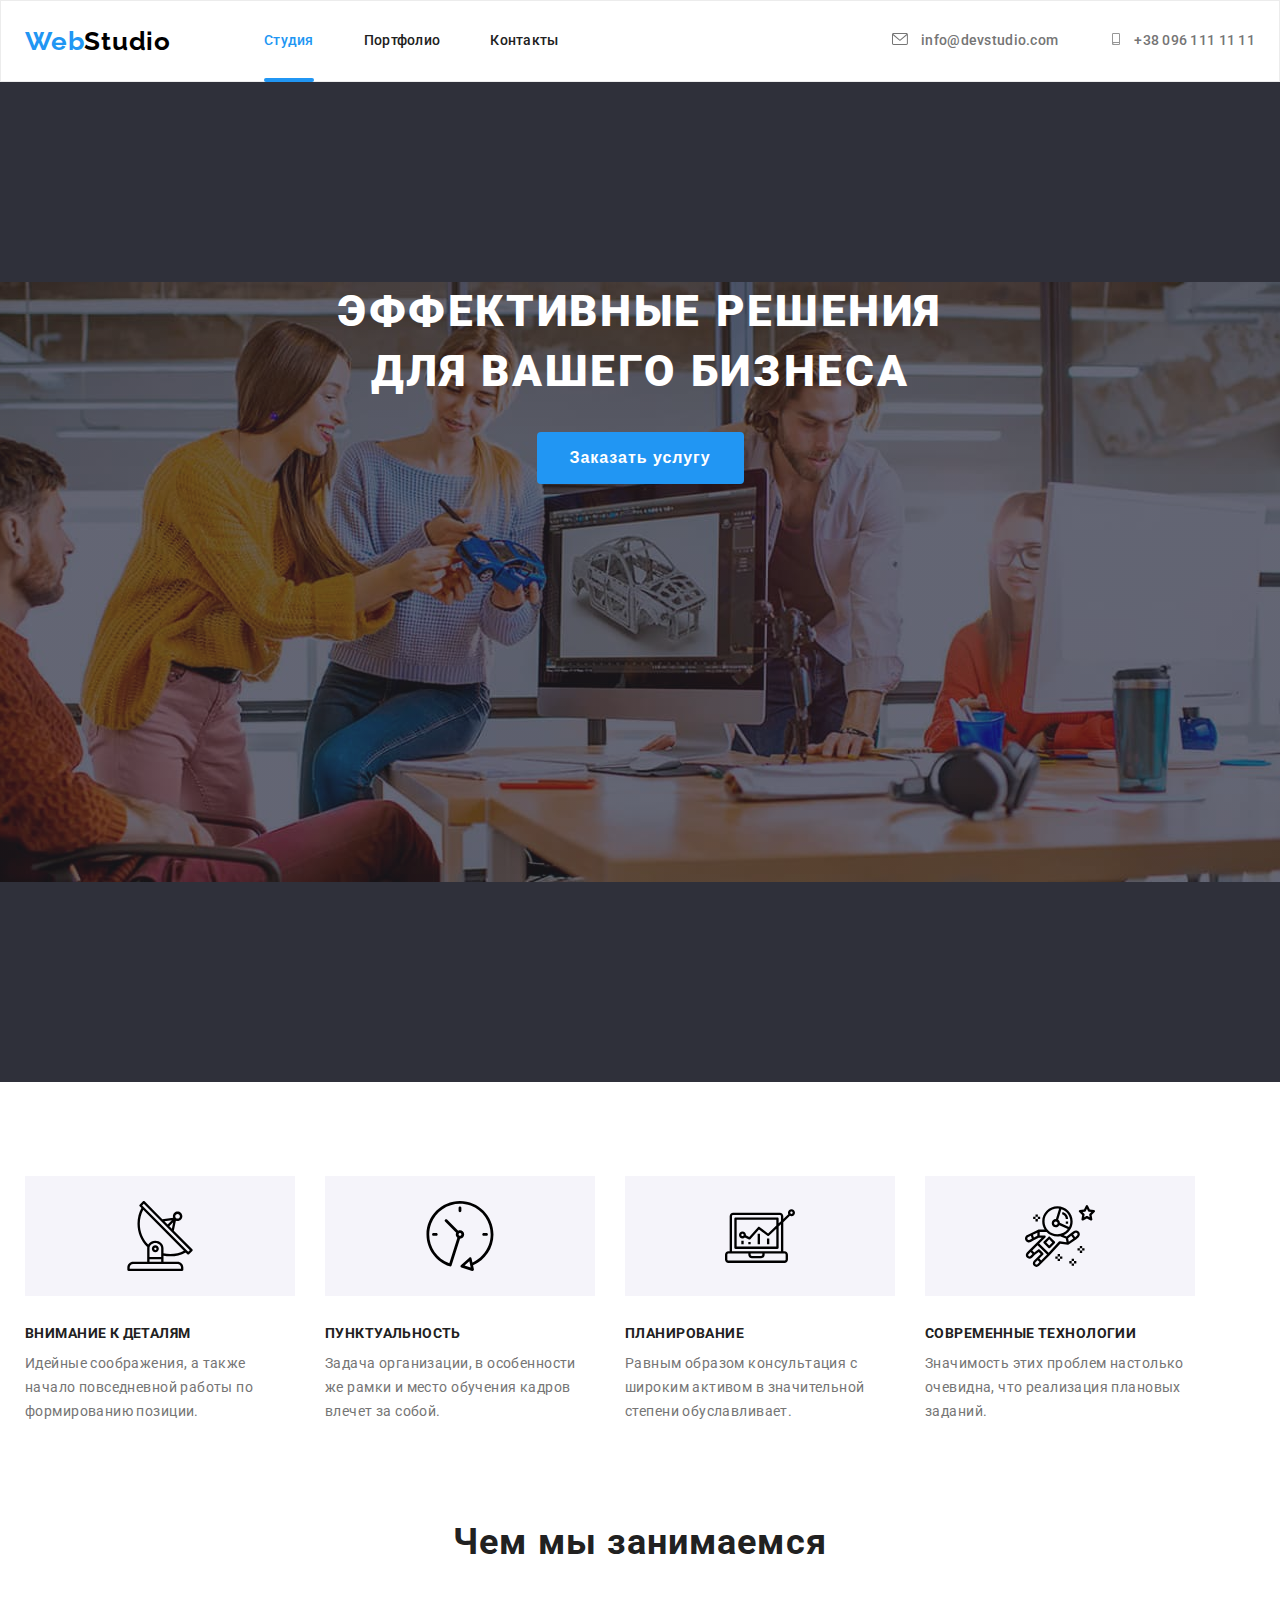
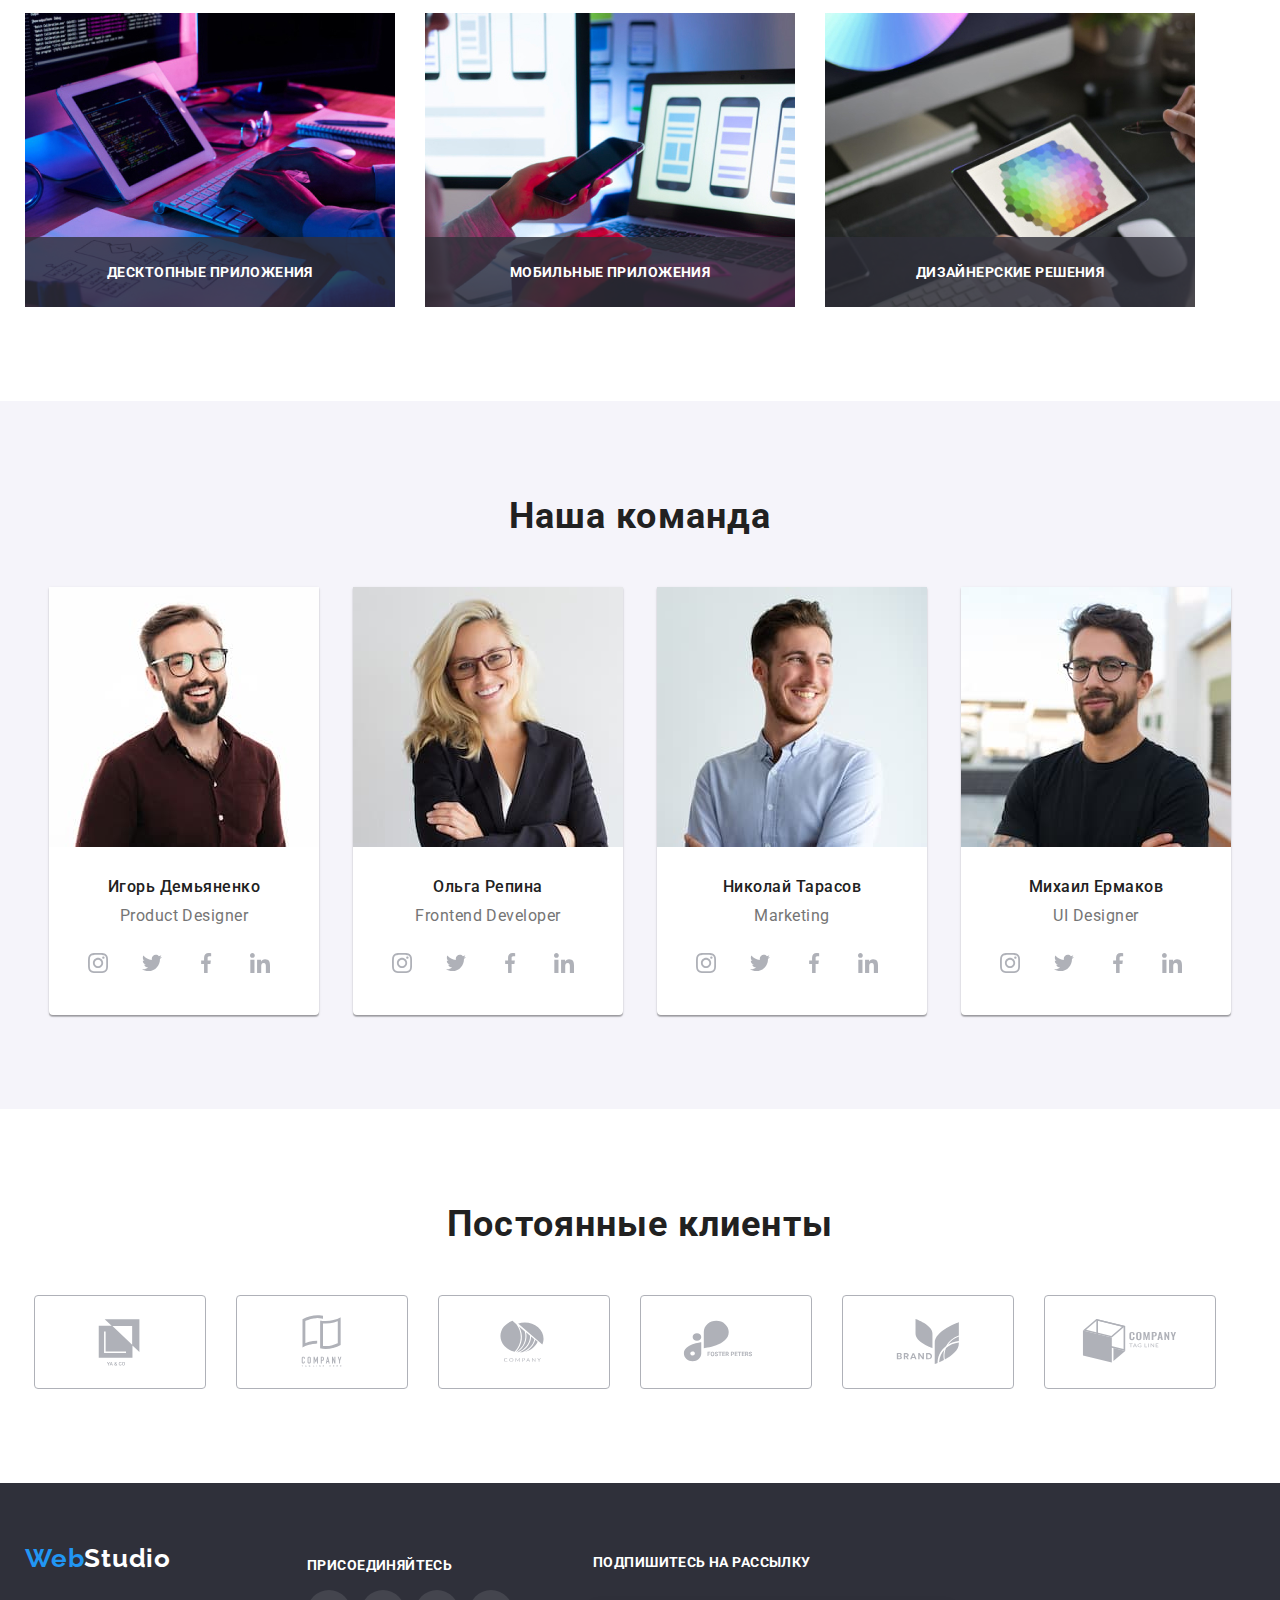
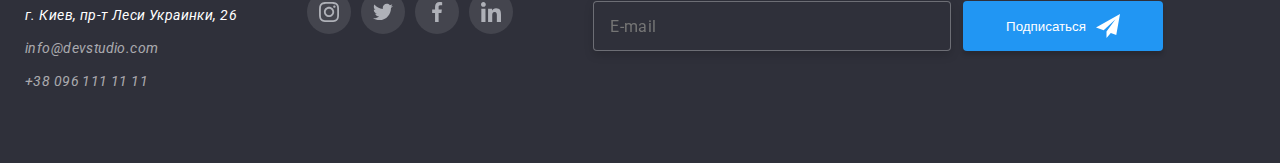
==== index.html @ da1b9c54 "homework7-1" ====
<!DOCTYPE html>
<html lang="ru">
  <head>
    <meta charset="UTF-8" />
    <meta http-equiv="X-UA-Compatible" content="IE=edge" />
    <meta name="viewport" content="width=device-width, initial-scale=1.0" />
    <title>Document</title>
    <link rel="stylesheet" href="./css/styles.css" />
    <link rel="preconnect" href="https://fonts.googleapis.com" />
    <link rel="preconnect" href="https://fonts.gstatic.com" crossorigin />
    <link
      href="https://fonts.googleapis.com/css2?family=Raleway:wght@700&family=Roboto:wght@400;500;700;900&display=swap"
      rel="stylesheet"
    />
    <link
      rel="stylesheet"
      href="https://cdnjs.cloudflare.com/ajax/libs/modern-normalize/1.1.0/modern-normalize.min.css"
      integrity="sha512-wpPYUAdjBVSE4KJnH1VR1HeZfpl1ub8YT/NKx4PuQ5NmX2tKuGu6U/JRp5y+Y8XG2tV+wKQpNHVUX03MfMFn9Q=="
      crossorigin="anonymous"
      referrerpolicy="no-referrer"
    />
    <link rel="stylesheet" href="css/styles.css" />
  </head>
  <body>
    <!--header-->

    <header class="header">
      <div class="container header-nav">
        <nav class="header-nav">
          <a href="./index.html" class="header-logo link"
            ><span class="header-logo-color">Web</span>Studio</a
          >
          <ul class="header-list list">
            <li class="header-item">
              <a class="header-link link active" href="./index.html">Студия</a>
            </li>
            <li class="header-item">
              <a class="header-link link" href="./portfolio.html">Портфолио</a>
            </li>
            <li class="header-item">
              <a class="header-link link" href="">Контакты</a>
            </li>
          </ul>
        </nav>
        <ul class="header-contacts-list list">
          <li class="header-contacts-item">
            <a class="header-contacts link" href="mailto:info@devstudio.com"
              ><svg class="header-icon">
                <use href="./images/symbol-defs.svg#icon-mail"></use>
              </svg>
              info@devstudio.com</a
            >
          </li>
          <li class="header-contacts-item">
            <a class="header-contacts link" href="tel:+380961111111"
              ><svg class="header-icon">
                <use href="./images/symbol-defs.svg#icon-smartphone"></use></svg>+38 096 111 11 11</a
            >
          </li>
        </ul>
      </div>
    </header>

    <!--main-->

    <main>

      <!--hero-->

      <section class="hero">
        <div class="hero-text">
          <h1 class="hero-title">
            Эффективные решения <br />для вашего бизнеса
          </h1>
          <button class="hero-button button-cursor" type="button" data-modal-open>
            Заказать услугу
          </button>
        </div>
      </section>

      <!--dignity-->

      <section class="dignity">
        <div class="container">
          <h2 hidden>описание достоинств</h2>

          <ul class="dignity-list list">
            
            <li class="dignity-item">
              <div class="dignity-icon-box">
                <svg class="dignity-icon">
                  <use href="./images/symbol-defs.svg#icon-antenna"></use>
                </svg>
              </div>
              <h3 class="dignity-title">Внимание к деталям</h3>
              <p class="dignity-text">
                Идейные соображения, а также начало повседневной работы по
                формированию позиции.
              </p>
            </li>

            <li class="dignity-item">
              <div class="dignity-icon-box">
                <svg class="dignity-icon">
                  <use href="./images/symbol-defs.svg#icon-clock"></use>
                </svg>
              </div>
              <h3 class="dignity-title">Пунктуальность</h3>
              <p class="dignity-text">
                Задача организации, в особенности же рамки и место обучения
                кадров влечет за собой.
              </p>
            </li>

            <li class="dignity-item">
              <div class="dignity-icon-box">
                <svg class="dignity-icon">
                  <use href="./images/symbol-defs.svg#icon-diagram"></use>
                </svg>
              </div>
              <h3 class="dignity-title">Планирование</h3>
              <p class="dignity-text">
                Равным образом консультация с широким активом в значительной
                степени обуславливает.
              </p>
            </li>

            <li class="dignity-item">
              <div class="dignity-icon-box">
                <svg class="dignity-icon">
                  <use href="./images/symbol-defs.svg#icon-astronaut"></use>
                </svg>
              </div>
              <h3 class="dignity-title">Современные технологии</h3>
              <p class="dignity-text">
                Значимость этих проблем настолько очевидна, что реализация
                плановых заданий.
              </p>
            </li>
          </ul>
        </div>
      </section>

      <!--work-->

      <section class="work">
        <div class="container">
          <h2 class="work-title">Чем мы занимаемся</h2>
          <ul class="work-list list">
            <li class="work-item">
              <img
                src="images/whatarewedoing1.jpg"
                class="work-img"
                alt="програмирование"
                width="370"
                height="294"
              />
              <h3 class="work-text">Десктопные приложения</h3>
            </li>
            <li class="work-item">
              <img
                src="images/whatarewedoing2.jpg"
                class="work-img"
                alt="создаем дизайн"
                width="370"
                height="294"
              />
              <h3 class="work-text">Мобильные приложения</h3>
            </li>
            <li class="work-item">
              <img
                src="images/whatarewedoing3.jpg"
                class="work-img"
                alt="стрктурируем"
                width="370"
                height="294"
              />
              <h3 class="work-text">Дизайнерские решения</h3>
            </li>
          </ul>
        </div>
      </section>

      <!--team-->

      <section class="team">
        <div class="container">
          <h2 class="team-title-logo">Наша команда</h2>
          <ul class="team-list list">
            <li class="team-item">
              <img
                src="images/ourteam1.jpg"
                class="team-img link"
                alt="Игорь Демьяненко"
                width="270"
                height="260"
              />
              <h3 class="team-title">Игорь Демьяненко</h3>
              <p class="team-text" lang="en">Product Designer</p>
              <ul class="team-icon-list">
                <li class="team-icon-item">
                  <a class="team-icon-link link" href=""
                    ><svg class="team-icon">
                      <use
                        href="./images/symbol-defs.svg#icon-instagram"></use></svg></a>
                </li>
                <li class="team-icon-item">
                  <a class="team-icon-link link" href=""
                    ><svg class="team-icon">
                      <use
                        href="./images/symbol-defs.svg#icon-twitter"
                      ></use></svg ></a>
                </li>
                <li class="team-icon-item">
                  <a class="team-icon-link link" href=""
                    ><svg class="team-icon">
                      <use
                        href="./images/symbol-defs.svg#icon-facebook"
                      ></use></svg ></a>
                </li>
                <li class="team-icon-item">
                  <a class="team-icon-link link" href=""
                    ><svg class="team-icon">
                      <use
                        href="./images/symbol-defs.svg#icon-linkedin"
                      ></use></svg></a>
                </li>
              </ul>
            </li>
            <li class="team-item">
              <img
                src="images/ourteam2.jpg"
                class="team-img link"
                alt="Ольга Репина"
                width="270"
                height="260"
              />
              <h3 class="team-title">Ольга Репина</h3>
              <p class="team-text" lang="en">Frontend Developer</p>
              <ul class="team-icon-list">
                <li class="team-icon-item">
                  <a class="team-icon-link link" href=""
                    ><svg class="team-icon">
                      <use
                        href="./images/symbol-defs.svg#icon-instagram"
                      ></use></svg ></a>
                </li>
                <li class="team-icon-item">
                  <a class="team-icon-link link" href=""
                    ><svg class="team-icon">
                      <use
                        href="./images/symbol-defs.svg#icon-twitter"
                      ></use></svg></a>
                </li>
                <li class="team-icon-item">
                  <a class="team-icon-link link" href=""
                    ><svg class="team-icon">
                      <use
                        href="./images/symbol-defs.svg#icon-facebook"
                      ></use></svg></a>
                </li>
                <li class="team-icon-item">
                  <a class="team-icon-link link" href=""
                    ><svg class="team-icon">
                      <use
                        href="./images/symbol-defs.svg#icon-linkedin"
                      ></use></svg></a>
                </li>
              </ul>
            </li>
            <li class="team-item">
              <img
                src="images/ourteam3.jpg"
                class="team-img link"
                alt="Николай Тарасов"
                width="270"
                height="260"
              />
              <h3 class="team-title">Николай Тарасов</h3>
              <p class="team-text" lang="en">Marketing</p>
              <ul class="team-icon-list">
                <li class="team-icon-item">
                  <a class="team-icon-link link" href=""
                    ><svg class="team-icon">
                      <use
                        href="./images/symbol-defs.svg#icon-instagram"
                      ></use></svg></a>
                </li>
                <li class="team-icon-item">
                  <a class="team-icon-link link" href=""
                    ><svg class="team-icon">
                      <use
                        href="./images/symbol-defs.svg#icon-twitter"
                      ></use></svg></a>
                </li>
                <li class="team-icon-item">
                  <a class="team-icon-link link" href=""
                    ><svg class="team-icon">
                      <use
                        href="./images/symbol-defs.svg#icon-facebook"
                      ></use></svg></a>
                </li>
                <li class="team-icon-item">
                  <a class="team-icon-link link" href=""
                    ><svg class="team-icon">
                      <use
                        href="./images/symbol-defs.svg#icon-linkedin"
                      ></use></svg></a>
                </li>
              </ul>
            </li>
            <li class="team-item">
              <img
                src="images/ourteam4.jpg"
                class="team-img link"
                alt="Михаил Ермаков"
                width="270"
                height="260"
              />
              <h3 class="team-title">Михаил Ермаков</h3>
              <p class="team-text" lang="en">UI Designer</p>
              <ul class="team-icon-list">
                <li class="team-icon-item">
                  <a class="team-icon-link link" href=""
                    ><svg class="team-icon">
                      <use
                        href="./images/symbol-defs.svg#icon-instagram"
                      ></use></svg ></a>
                </li>
                <li class="team-icon-item">
                  <a class="team-icon-link link" href=""
                    ><svg class="team-icon">
                      <use
                        href="./images/symbol-defs.svg#icon-twitter"
                      ></use></svg ></a>
                </li>
                <li class="team-icon-item">
                  <a class="team-icon-link link" href=""
                    ><svg class="team-icon">
                      <use
                        href="./images/symbol-defs.svg#icon-facebook"
                      ></use></svg ></a>
                </li>
                <li class="team-icon-item">
                  <a class="team-icon-link link" href=""
                    ><svg class="team-icon">
                      <use
                        href="./images/symbol-defs.svg#icon-linkedin"
                      ></use></svg ></a>
                </li>
              </ul>
            </li>
          </ul>
        </div>
      </section>

      <section class="clients">
        <div class="container">
          <h3 class="clients-title">Постоянные клиенты</h3>
          <ul class="clients-list list">
            <li class="clients-item">
              <a class="clients-link" href=""
                ><svg class="clients-logo">
                  <use href="./images/symbol-defs.svg#icon-Logo1"></use></svg></a>
            </li>
            <li class="clients-item">
              <a class="clients-link" href=""
                ><svg class="clients-logo">
                  <use href="./images/symbol-defs.svg#icon-Logo2"></use></svg></a>
            </li>
            <li class="clients-item">
              <a class="clients-link" href=""
                ><svg class="clients-logo">
                  <use href="./images/symbol-defs.svg#icon-Logo3"></use></svg></a>
            </li>
            <li class="clients-item">
              <a class="clients-link" href=""
                ><svg class="clients-logo">
                  <use href="./images/symbol-defs.svg#icon-Logo4"></use></svg ></a>
            </li>
            <li class="clients-item">
              <a class="clients-link" href=""
                ><svg class="clients-logo">
                  <use href="./images/symbol-defs.svg#icon-Logo5"></use></svg></a>
            </li>
            <li class="clients-item">
              <a class="clients-link" href=""
                ><svg class="clients-logo">
                  <use href="./images/symbol-defs.svg#icon-Logo6"></use></svg></a>
            </li>
          </ul>
        </div>

      </section>

    </main>

    <!--footer-->

    <footer class="footer">
      <div class="footer-box container">
        <div>
          <a href="./index.html" class="footer-logo link"
            ><span class="footer-logo-color">Web</span>Studio</a
          >
          <address>
            <p class="footer-text">г. Киев, пр-т Леси Украинки, 26</p>
            <ul class="footer-list list">
              <li class="footer-item">
                <a class="footer-link link" href="mailto:info@devstudio.com"
                  >info@devstudio.com</a
                >
              </li>
              <li class="footer-item">
                <a class="footer-link link" href="tel:+380961111111"
                  >+38 096 111 11 11</a
                >
              </li>
            </ul>
          </address>
        </div>
        <div class="footer-icon-box">
          <h3 class="footer-icon-title">Присоединяйтесь</h3>
          <ul class="team-icon-list">
            <li class="team-icon-item">
              <a class="team-icon-link footer-icon-color link" href=""
                ><svg class="team-icon">
                  <use
                    href="./images/symbol-defs.svg#icon-instagram"
                  ></use></svg></a>
            </li>
            <li class="team-icon-item">
              <a class="team-icon-link footer-icon-color link" href=""
                ><svg class="team-icon">
                  <use href="./images/symbol-defs.svg#icon-twitter"></use></svg ></a>
            </li>
            <li class="team-icon-item">
              <a class="team-icon-link footer-icon-color link" href=""
                ><svg class="team-icon">
                  <use href="./images/symbol-defs.svg#icon-facebook"></use></svg></a>
            </li>
            <li class="team-icon-item">
              <a class="team-icon-link footer-icon-color link" href=""
                ><svg class="team-icon">
                  <use href="./images/symbol-defs.svg#icon-linkedin"></use></svg ></a>
            </li>
          </ul>
        </div>
        <section class="footer-box-form">
          <form action="" class="footer-form">
            <h2 class="footer-form-title">Подпишитесь на рассылку</h2>
            <div class="footer-input-box">
              <input type="imail" id="mail" placeholder="E-mail" class="footer-input">
              <button type="submit" class="footer-button-input">Подписаться <span class="follow-icon"></span></button>
            </div>
          </form>
        </section>
      </div>
      
       </footer>

    <div class="backdrop is-hidden" data-modal>
      <div class="modal">
          <button type="button" class="modal-button" data-modal-close><svg class="buttom-close"><use href="./images/symbol-defs.svg#icon-close-black"></use></svg> </button>
        <form action="" class="modal-form">
            <h2 class="modal-title">Оставьте свои данные, мы вам перезвоним</h2>

            <div class="modal-list">
              <label for="name">Имя</label>
              <span class="modal-icon-box">
                <input type="text" name="user-name" id="name" class="modal-input">
                <svg class="madal-icon">
                  <use href="./images/symbol-defs.svg#form-icon-person" width="18" height="18"></use></svg >
                
              </span>
            </div>


            <div class="modal-list">
              <label for="tel">Телефон</label>
              <span class="modal-icon-box">
                <input type="tel" name="tel" id="tel" class="modal-input">
                <svg class="madal-icon">
                  <use href="./images/symbol-defs.svg#form-icon-phone" width="18" height="18"></use></svg >
                
              </span>
            </div>


            <div class="modal-list">
              <label for="mail">Почта</label>
              <span class="modal-icon-box">
                <input type="imail" name="mail" id="e-mail" class="modal-input">
                <svg class="madal-icon">
                  <use href="./images/symbol-defs.svg#form-icon-email" width="18" height="18"></use></svg >
                
              </span>
            </div>

            <div class="modal-list">
            <label for="comment">Комментарий</label>
            <textarea class="textarea" name="comment" id="comment" rows="10" placeholder="Введите текст"></textarea>
          </div>
          <div class="modal-list-policy">
            <label for="policy" class="modal-policy">
              <input type="checkbox" id="policy" class="checkbox-input">
              <span class="check-icon"></span>
              Соглашаюсь с рассылкой и принимаю <a href="" class="modal-link">Условия договора</a>
            </label>
                      
          </div>
          <button type="submit" class="modal-button-submit button-cursor">Отправить</button>
        </form>


      </div>

    </div>
    <script src="./js/modal.js"></script>
  </body>
</html>
---- css/styles.css ----
:root {
    --main-title-color: #212121;
    --main-text-color: #757575;
    --secondary-text-color: #2196F3;
     }

body{
    color: #212121;
    background-color: #fff;
    font-family: 'Roboto', sans-serif;
    margin: 0;
}
ul {
    margin-top: 0;
    margin-bottom: 0;
    padding-left: 0;
    
}
h2 {
    font-weight: 700;
    font-size: 36px;
    line-height: 1.7;
    text-align: center;
}

h1,
h2,
h3,
h4,
h5,
h6,
p {
  margin-top: 0;
  margin-bottom: 0;
}

.list {
    list-style: none;
}

.link {
    text-decoration: none;
}
.container {
    width: 1230px; 
    padding-left: 15px;
    padding-right: 15px;
    margin: 0 auto;
   
  
}
.button-cursor {
    cursor: pointer;
}

/* header */

.header {
    border: 1px solid #ECECEC;
       
}
.header-nav {
    display: flex;
    align-items: center;
}
.header-list {
    display: flex;
    margin-left: 93px;
}

.header-link.active {
    color: var(--secondary-text-color);
}
.header-link.active::after {
    position: absolute;
    content: "";
    display: block;
    width: 100%;
    height: 4px;
    background-color: var(--secondary-text-color);
    border-radius: 4px;
    bottom: calc(0% - 1px);  
    left: 0;
}

.header-logo {
    font-family: 'Raleway', sans-serif;
    font-weight: 700;
    font-size: 26px;
    line-height: 1.19;
    letter-spacing: 0.03em;
    color: #000;
        
}

.header-logo-color {
    color: #2196F3;
}

.header-list > .header-item :not(:last-chield) {
    margin-right: 50px;
    
}

.header-item {
    font-weight: 500;
    font-size: 14px;
    line-height: 1.14;
    letter-spacing: 0.02em;
    position: relative;
}

.header-item + .header-item {
    margin-left: 50px;
}

.header-link {
    display: block;
    padding-top: 32px;
    padding-bottom: 32px;

    font-weight: 500;
    font-size: 14px;
    line-height: 1.14;
    letter-spacing: 0.02em;
    color: var(--main-title-color);

}
.header-link:hover, .header-link:focus {
    color: var(--secondary-text-color);
    transition: color 250ms cubic-bezier(0.4, 0, 0.2, 1);
}


    
.header-contacts-list {
    display: flex;
    margin-left: auto;

    
    font-weight: 500;
    font-size: 14px;
    line-height: 1.14;
    letter-spacing: 0.02em;
  }


.header-contacts.link {
    color: var(--main-text-color);
    display: block;
    padding-top: 32px;
    padding-bottom: 32px;

}
.header-contacts-item + .header-contacts-item {
    margin-left: 50px;

}
.header-icon {
    width: 16px;
    height: 12px;
    margin-right: 10px;
    fill: currentColor;
}

.header-contacts:hover, .header-contacts:focus {
    color: var(--secondary-text-color);
    transition: color 250ms cubic-bezier(0.4, 0, 0.2, 1);
}

/* hero */

.hero {
    background-color: #2F303A;
    padding-top: 200px;  
    padding-bottom: 200px;
    text-align: center; 
    background-image: linear-gradient( 
        to right, rgba(47, 48, 58, 0.4), 
        rgba(47, 48, 58, 0.4)),
        url(../images/header-fon.jpg);
    background-repeat: no-repeat;
    /* background-size: cover;    */
    background-position: center;
    max-width: 1600px;
    height: 600px;
    margin: 0 auto;
}

.hero-title {
    font-weight: 900;
    font-size: 44px;
    line-height: 1.36;
    text-align: center;
    letter-spacing: 0.06em;
    text-transform: uppercase;
    color: #fff;
    
}

.hero-text {
    margin: 0 auto;
    align-items: center;
  
}
.hero-button {
    display: inline-block;
    border-radius: 4px;
    font-weight: 700;
    font-size: 16px;
    line-height: 1.87;
    text-align: center;
    letter-spacing: 0.06em;
    background-color: var(--secondary-text-color);
    color: white;
    margin: 0 auto;
    margin-top: 30px;
    padding: 10px 32px;
    text-decoration: none;
    border: 1px solid transparent;
    }
.hero-button:hover,
.hero-button:focus {
  background-color: #188ce8;
  color: #fff;
}

    /* dignity */

.dignity {
    padding-top: 94px;
    padding-bottom: 47px; 
       
    }  
   .dignity-list > .dignity-item :not(:last-chield) {
       margin-right: 30px;} 
    

.dignity-list {
    display: flex;
    

    }



.dignity-item {
    width: 270px;
    height: 251px;
    margin-right: 30px;
    
    
    }
.dignity-icon-box {
    display: flex;
    width: 270px;
    height: 120px;
    background-color: #F5F4FA;
    margin-bottom: 30px;
    justify-content: center;
    align-items: center;
       
    }

    .dignity-icon {
       width: 70px;
       height: 70px; 
      
       
    }

.dignity-title {
    font-weight: bold;
    font-size: 14px;
    line-height: 1.14;
    letter-spacing: 0.03em;
    text-transform: uppercase;
    color: var(--main-title-color);
    margin-bottom: 10px;
    
}
.dignity-text {
    font-size: 14px;
    line-height: 1.71;
    letter-spacing: 0.03em;
    color: var(--main-text-color);
    display: flex;
}

/* work */
.work {
    align-content: center;
    text-align: center;
    padding-top: 47px;
    padding-bottom: 94px;
}

.work-item {
    position: relative;
}
.work-title {
    font-weight: 700;
    font-size: 36px;
    line-height: 1.17;
    letter-spacing: 0.03em;
    color: var(--main-title-color);
    margin-bottom: 50px;
     
}

    .work-list {
      display: flex;
             
    }


    .work-item + .work-item  {
        margin-left: 30px;

    }
    .work-text {
        position: absolute;
        display: flex;
        justify-content: center;
        align-items: center;
        bottom: 0;
        width: 100%;
        height: 70px;
        color: #fff;
        background: rgba(47, 48, 58, 0.8);
        font-weight: bold;
        font-size: 14px;
        line-height: 16px;
        text-align: center;
        letter-spacing: 0.03em;
        text-transform: uppercase;

    }

        
    
                    /* team */

   .team {
    background-color: #F5F4FA;
    text-align: center;
    align-items: center;
    padding-bottom: 94px;
    padding-top: 94px;
   }


  .team-item {
      display: inline-block;
      padding-bottom: 30px;
      flex-basis: calc((100% - 90px) / 4);
      max-height: 428px;
      margin-right: 30px;
      background-color: #fff;
      border-radius: 0px 0px 4px 4px;
      box-shadow: 0px 1px 3px rgba(0, 0, 0, 0.12), 0px 1px 1px rgba(0, 0, 0, 0.14), 0px 2px 1px rgba(0, 0, 0, 0.2);


  } 
.team-item:nth-child(4n)  {
      margin-right: 0;

  }


.team-title-logo {
    font-weight: bold;
    font-size: 36px;
    line-height: 1.17;
    text-align: center;
    letter-spacing: 0.03em;
    color: var(--main-title-color);
    text-align: center;
    margin-bottom: 50px;
}

.team-title {
    font-weight: 500;
    font-size: 16px;
    line-height: 1.19;
    letter-spacing: 0.03em;
    margin-bottom: 10px;
    
}


.team-icon-link {

    display: flex;
    width: 44px;
    height: 44px;
    border-radius: 50%;
   margin-right: 10px;
   align-items: center;
   justify-content: center;
   color: #AFB1B8;
   background-color: #fff;
   transition: color 250ms cubic-bezier(0.4, 0, 0.2, 1), background-color 250ms cubic-bezier(0.4, 0, 0.2, 1);
}

.team-icon {
    width: 20px;
    height: 20px;
    fill: currentColor;
    
    
 
}








.team-icon-link:hover,
.team-icon-link:focus {
  color: #fff;
  background-color: var(--secondary-text-color);
  
  

}
.team-icon-item {
    width: 44px;
    height: 44px;
    border-radius: 50%;
    margin-right: 10px;
  
} 


.team-icon-list {
   display: flex;
   align-items: center;
   justify-content: center;
   list-style: none;
    text-decoration: none;
    padding-top: 16px;
  
}

    .team-img {
        margin-bottom: 30px;

}

.team-text {
font-size: 16px;
line-height: 1.19;
letter-spacing: 0.03em;
color: var(--main-text-color);
}

/* clients */

.clients {
    text-align: center;
    align-items: center;
    padding-bottom: 94px;
    padding-top: 94px;
   
}

.clients-title {
font-weight: 700;
font-size: 36px;
line-height: 42px;
text-align: center;
letter-spacing: 0.03em;
margin-bottom: 50px;
}

.clients-list {
    display: flex;
    align-items: center;
    justify-content: center;
}

.clients-item {
   margin-right: 30px;
   
}

.clients-link:focus, .clients-link:hover {
    color: var(--secondary-text-color);
    border-color: var(--secondary-text-color);
}

.clients-link {
    width: 170px;
    height: 92px;
    border: 1px solid #AFB1B8;
    display: flex;
    align-items: center;
   justify-content: center;
   border-radius: 4px;
   color: #AFB1B8;
   transition: color 250ms cubic-bezier(0.4, 0, 0.2, 1), border-color 250ms cubic-bezier(0.4, 0, 0.2, 1);
}



.clients-logo {
    width: 106px;
    height: 60px;
    fill: currentColor;
}




/* footer */

.footer {
    position: relative;
    background-color: #2F303A;
    padding-top: 60px;
    padding-bottom: 60px;
   
        
}

.footer-box {
  display: flex;

}

.footer-logo {
    font-family: 'Raleway', sans-serif;
    font-weight: bold;
    font-size: 26px;
    line-height: 1.19;
    letter-spacing: 0.03em;
    color: #fff;
    display: flex;
    margin-bottom: 30px;
    
}

.footer-text {
    font-weight: normal;
    font-size: 14px;
    line-height: 1.71;
    letter-spacing: 0.03em;
    color: white;
    margin-bottom: 9px;
}




.footer-item {
margin-bottom: 9px;

}


.footer-icon-color {
    background: rgba(255, 255, 255, 0.1);
}

.footer-icon-color:hover,
.footer-icon-color:focus {
    background-color: var(--secondary-text-color);
}

.footer-icon-box {
    display: inline-block;
    padding-top: 12px;
    margin-left: 70px;
   

}

.footer-icon-title {
 display: inline-block;
color: #fff;
font-weight: bold;
font-size: 14px;
line-height: 16px;
letter-spacing: 0.03em;
text-transform: uppercase;
}

.footer-logo-color {
    color: var(--secondary-text-color);
}
.footer-link {
    font-size: 14px;
    line-height: 1.71;
    letter-spacing: 0.03em;
    color: rgba(255, 255, 255, 0.6);
}
.footer-link:hover, .footer-link:focus {
    color: var(--secondary-text-color);
}
.footer-form-title {
font-weight: 700;
font-size: 14px;
line-height: 1.14;
letter-spacing: 0.03em;
text-transform: uppercase;
color: #fff;
padding-bottom: 20px;
text-align: left;
}


.footer-input-box {
 display: flex;
margin-bottom: 10px;
margin-top: 10px;
text-align: start;
}

.footer-box-form {
    margin-left: 70px;
    padding-top: 12px;
}

.footer-input-box input {
  padding-left: 16px;
  padding-bottom: 15px;
  padding-top: 15px;
  width: 358px;
  height: 50px;
  text-align: start;
  font-family: Roboto;
  font-style: normal;
  font-weight: normal;
  font-size: 16px;
  line-height: 1.25;
  letter-spacing: 0.03em;
  color: rgba(255, 255, 255, 0.6);
  background-color: #2F303A;
  border: 1px solid rgba(255, 255, 255, 0.3);
  box-sizing: border-box;
  filter: drop-shadow(0px 4px 4px rgba(0, 0, 0, 0.15));
  border-radius: 4px;
  outline: none;
}



.footer-button-input {
    width: 200px;
    height: 50px;
    margin-left: 12px;
    display: flex;
    justify-content: center;
    align-items: center;
    background: #2196f3;
    box-shadow: 0px 4px 4px rgb(0 0 0 / 15%);
    border-radius: 4px;
    outline: none;
    border: none;
    color: #fff;

}
.follow-icon {
    background-image: url(../images/svg/icon-send.svg);
    width: 24px;
    height: 24px;
    margin-left: 10px;
    background-size: contain;
    background-position: center;
    background-origin: border-box;
    background-repeat: no-repeat;
}




                                /* Portfolio */

/* navigation */

.navigation {
    align-content: center;
    padding-bottom: 94px;
    padding-top: 94px;
            
}

.navigation-list {
    background-color: #fff;
    display: flex;
    justify-content: center;
    margin-bottom: 50px;
      
    
}

    
.navigation-item {
   
}

.navigation-list .navigation-item + .navigation-item {
    margin-left: 8px;
   
}


.navigation-button {
    display: inline-block;
    color: var(--main-title-color);
    font-weight: 500;
    font-size: 16px;
    line-height: 1.62;
    text-align: center;
    letter-spacing: 0.03em;
    background-color: #F5F4FA;
    border: 1px solid transparent;
    border-radius: 4px;
    margin: 0 auto;
    padding: 6px 22px;
    text-decoration: none;
    border: 1px solid transparent; 
    transition: box-shadow 250ms cubic-bezier(0.4, 0, 0.2, 1), color 250ms cubic-bezier(0.4, 0, 0.2, 1), background-color 250ms cubic-bezier(0.4, 0, 0.2, 1);
}


.navigation-button:hover, .navigation-button:focus {
    color: #fff;
    background-color: var(--secondary-text-color);
    box-shadow: 0px 3px 1px rgba(0, 0, 0, 0.1), 0px 1px 2px rgba(0, 0, 0, 0.08), 0px 2px 2px rgba(0, 0, 0, 0.12);
}

/* working */

img {
    display: block;
    min-width: 100%;
    height: auto;
}

.working {
    padding-bottom: 94px;
    padding-top: 34px;
}

.working-list .working-item :not(:last-chield) {
    margin-right: 30px;
       
}

.working-list {
   display: flex;
  flex-wrap: wrap;
  padding: 0;
  margin: 0;
  }


.working-item {
    
    
    max-height:  404px;
    margin-right: 30px;
    margin-bottom: 30px;
    background-color: #fff;
    padding-bottom: 20px;
    outline: 1px solid #eee;
    transition: box-shadow 250ms cubic-bezier(0.4, 0, 0.2, 1)
 }

 .working-img-box {
    position: relative;
    overflow: hidden;
 }

 .working-img-box::before {
     
     display: inline-block;
     position: absolute;
     background: rgba(33, 150, 243, 0.9);
     width: 100%;
     height: 100%;
     content: "";
     transform: translateY(100%);
     transition: transform 250ms cubic-bezier(0.4, 0, 0.2, 1);
    


         
 }

 .working-text-hover {
    width:100%;
    height:100%;
    display: inline-block;
    position: absolute;
    content: "";
    justify-content: center;
    top: 0;
    padding: 24px;
    font-size: 18px;
    line-height: 1.56;
    letter-spacing: 0.03em;
    color: #fff;
    display: flex;
    align-items: center;
    transform: translateY(100%);
    transition: transform 250ms cubic-bezier(0.4, 0, 0.2, 1);
    

   
 }



  .working-item:hover .working-img-box::before, .working-item:hover .working-text-hover {

    transform: translateY(0);
    

   
 }
 
 
 
 

 

 .working-item:hover,
 .working-item:focus {
    box-shadow: 0px 1px 1px rgba(0, 0, 0, 0.12), 0px 4px 4px rgba(0, 0, 0, 0.06), 1px 4px 6px rgba(0, 0, 0, 0.16);
    cursor: pointer;
 }


.working-title {
    margin-bottom: 4px;
    margin-left: 20px;
    margin-right: 20px;
    margin-top: 20px;
}

.working-text {
    color: var(--main-text-color);
    margin-left: 20px;
    margin-right: 20px;
    margin-top: 20px;
    
}


.backdrop {
position: fixed;
top: 0;
left: 0;
height: 100%;
width: 100%;
background-color: rgba(0, 0, 0, 0.2);
top: 0;
opacity: 1;




}

.backdrop.is-hidden .modal {
    transform: translate(-50%, -50%) scale(0.9);

}




.modal {
    position: absolute;
    width: 528px;
    min-height: 581px;
    background-color: #fff;
    background-repeat: 4px;
    left: 50%;
    top: 50%;
    transform: translate(-50%, -50%)  scale(1);
    
    transition: transform 250ms cubic-bezier(0.4, 0, 0.2, 1);
    
    
    

       
}

.modal-title {
    font-weight: bold;
    font-size: 20px;
    line-height: 1.15;
    text-align: center;
    letter-spacing: 0.03em;
    color: #212121;
    margin-bottom: 12px;
}

.modal-form {
    padding: 40px;
    width: 100%;
}

textarea {
    padding: 12px 16px;
  height: 120px;
  resize: none;
  box-sizing: border-box;
  border-radius: 4px;
  border: 1px solid rgba(33, 33, 33, 0.2);
  transition: border 250ms cubic-bezier(0.4, 0, 0.2, 1);

}

.modal-list textarea::placeholder {
font-size: 12px;
  line-height: 1.16;
  letter-spacing: 0.01em;
  color: rgba(117, 117, 117, 0.5);
             
}

.modal-input:focus,
.modal-input:hover,
.modal-input:active,
.textarea:focus,
.textarea:hover,
.textarea:active {
    border-color: var(--secondary-text-color);
    outline: none;

}

.modal-input:focus + .madal-icon,
.modal-input:hover + .madal-icon,
.modal-input:active + .madal-icon {
    fill: var(--secondary-text-color);

}


.modal-list {
display: flex;
flex-direction: column;
margin-bottom: 10px;
margin-top: 10px;
text-align: start;

}

.checkbox-input:checked + .check-icon {
 background-color: var(--secondary-text-color);
  border: none;
  background-image: url("../images/svg/Vector.svg");
  background-size: contain;
  background-position: center;
  background-origin: border-box;
  background-repeat: no-repeat;
  background-size: 11.2px 8.2px;
  filter: drop-shadow(0px 4px 4px rgba(0, 0, 0, 0.25));
  transition: fill 250ms cubic-bezier(0.4, 0, 0.2, 1),
  background-color 250ms cubic-bezier(0.4, 0, 0.2, 1);
}

.modal-icon-box {
    position: relative;
    
    width: 100%;
    
}

.madal-icon {
    position: absolute;
    display: inline-block;
    top: 50%;
    left: 12px;
    transform: translateY(-50%);
    width: 18px ;
    height: 18px;
    transition: fill 250ms cubic-bezier(0.4, 0, 0.2, 1);
    
}

.modal-list-policy {
    display: flex;
    padding-top: 20px;
    justify-content: center;
    align-items: center;
    
}

.modal-policy {
    display: flex;
    font-size: 14px;
    line-height: 1.71;
    letter-spacing: 0.03em;
    color: #757575;
    margin-left: 7px;
    justify-content: center;
    align-items: center;
}

.checkbox-input {
  position: absolute;
  width: 1px;
  height: 1px;
  margin: -1px;
  border: 0;
  padding: 0;
  clip: rect(0 0 0 0);
  overflow: hidden;
}

.check-icon {
    display: inline-block;
    width: 16px;
    height: 15px;
    border: 2px solid #212121;
    border-radius: 2px;
    margin-right: 7px;
    
}

.modal-link {
    color: var(--secondary-text-color);
    margin-left: 5px;
}

.modal-input {
    width: 100%;
    height: 100%;
    padding-left: 42px;
    cursor: pointer;
    border: 1px solid rgba(33, 33, 33, 0.2);
    border-radius: 4px;
    transition: border 250ms cubic-bezier(0.4, 0, 0.2, 1);
}

.modal-list label {
    margin-bottom: 4px;
    font-size: 12px;
    line-height: 1.16;
    letter-spacing: 0.01em;
    color: #757575;
}

.modal-button-submit {
    display: block;
    border-radius: 4px;
    font-weight: 700;
    font-size: 16px;
    line-height: 1.87;
    text-align: center;
    letter-spacing: 0.06em;
    background-color: var(--secondary-text-color);
    color: white;
    margin: 0 auto;
    margin-top: 30px;
    padding: 10px 55px;
    text-decoration: none;
    border: 1px solid transparent;
    

}

.modal-list input {
    padding-top: 11px;
    padding-bottom: 11px;
    width: 100%;
    border: 1px solid rgba(33, 33, 33, 0.2);
    box-sizing: border-box;
    border-radius: 4px;
}



.buttom-close {
    width: 18px; 
    height: 18px;    
     
    
}

.modal-button {
    position: absolute;
    top: 8px;
    right: 8px;
    display: flex;
    justify-content: center;
    align-items: center;
    border-radius: 50%;
    width: 30px;
    height: 30px;
    border: 1px solid rgba(0, 0, 0, 0.1);
    background-color: #fff;
    
}

.backdrop.is-hidden {
    opacity: 0;
    visibility: hidden;
    pointer-events: none;
}
---- css/styles.css ----
:root {
    --main-title-color: #212121;
    --main-text-color: #757575;
    --secondary-text-color: #2196F3;
     }

body{
    color: #212121;
    background-color: #fff;
    font-family: 'Roboto', sans-serif;
    margin: 0;
}
ul {
    margin-top: 0;
    margin-bottom: 0;
    padding-left: 0;
    
}
h2 {
    font-weight: 700;
    font-size: 36px;
    line-height: 1.7;
    text-align: center;
}

h1,
h2,
h3,
h4,
h5,
h6,
p {
  margin-top: 0;
  margin-bottom: 0;
}

.list {
    list-style: none;
}

.link {
    text-decoration: none;
}
.container {
    width: 1230px; 
    padding-left: 15px;
    padding-right: 15px;
    margin: 0 auto;
   
  
}
.button-cursor {
    cursor: pointer;
}

/* header */

.header {
    border: 1px solid #ECECEC;
       
}
.header-nav {
    display: flex;
    align-items: center;
}
.header-list {
    display: flex;
    margin-left: 93px;
}

.header-link.active {
    color: var(--secondary-text-color);
}
.header-link.active::after {
    position: absolute;
    content: "";
    display: block;
    width: 100%;
    height: 4px;
    background-color: var(--secondary-text-color);
    border-radius: 4px;
    bottom: calc(0% - 1px);  
    left: 0;
}

.header-logo {
    font-family: 'Raleway', sans-serif;
    font-weight: 700;
    font-size: 26px;
    line-height: 1.19;
    letter-spacing: 0.03em;
    color: #000;
        
}

.header-logo-color {
    color: #2196F3;
}

.header-list > .header-item :not(:last-chield) {
    margin-right: 50px;
    
}

.header-item {
    font-weight: 500;
    font-size: 14px;
    line-height: 1.14;
    letter-spacing: 0.02em;
    position: relative;
}

.header-item + .header-item {
    margin-left: 50px;
}

.header-link {
    display: block;
    padding-top: 32px;
    padding-bottom: 32px;

    font-weight: 500;
    font-size: 14px;
    line-height: 1.14;
    letter-spacing: 0.02em;
    color: var(--main-title-color);

}
.header-link:hover, .header-link:focus {
    color: var(--secondary-text-color);
    transition: color 250ms cubic-bezier(0.4, 0, 0.2, 1);
}


    
.header-contacts-list {
    display: flex;
    margin-left: auto;

    
    font-weight: 500;
    font-size: 14px;
    line-height: 1.14;
    letter-spacing: 0.02em;
  }


.header-contacts.link {
    color: var(--main-text-color);
    display: block;
    padding-top: 32px;
    padding-bottom: 32px;

}
.header-contacts-item + .header-contacts-item {
    margin-left: 50px;

}
.header-icon {
    width: 16px;
    height: 12px;
    margin-right: 10px;
    fill: currentColor;
}

.header-contacts:hover, .header-contacts:focus {
    color: var(--secondary-text-color);
    transition: color 250ms cubic-bezier(0.4, 0, 0.2, 1);
}

/* hero */

.hero {
    background-color: #2F303A;
    padding-top: 200px;  
    padding-bottom: 200px;
    text-align: center; 
    background-image: linear-gradient( 
        to right, rgba(47, 48, 58, 0.4), 
        rgba(47, 48, 58, 0.4)),
        url(../images/header-fon.jpg);
    background-repeat: no-repeat;
    /* background-size: cover;    */
    background-position: center;
    max-width: 1600px;
    height: 600px;
    margin: 0 auto;
}

.hero-title {
    font-weight: 900;
    font-size: 44px;
    line-height: 1.36;
    text-align: center;
    letter-spacing: 0.06em;
    text-transform: uppercase;
    color: #fff;
    
}

.hero-text {
    margin: 0 auto;
    align-items: center;
  
}
.hero-button {
    display: inline-block;
    border-radius: 4px;
    font-weight: 700;
    font-size: 16px;
    line-height: 1.87;
    text-align: center;
    letter-spacing: 0.06em;
    background-color: var(--secondary-text-color);
    color: white;
    margin: 0 auto;
    margin-top: 30px;
    padding: 10px 32px;
    text-decoration: none;
    border: 1px solid transparent;
    }
.hero-button:hover,
.hero-button:focus {
  background-color: #188ce8;
  color: #fff;
}

    /* dignity */

.dignity {
    padding-top: 94px;
    padding-bottom: 47px; 
       
    }  
   .dignity-list > .dignity-item :not(:last-chield) {
       margin-right: 30px;} 
    

.dignity-list {
    display: flex;
    

    }



.dignity-item {
    width: 270px;
    height: 251px;
    margin-right: 30px;
    
    
    }
.dignity-icon-box {
    display: flex;
    width: 270px;
    height: 120px;
    background-color: #F5F4FA;
    margin-bottom: 30px;
    justify-content: center;
    align-items: center;
       
    }

    .dignity-icon {
       width: 70px;
       height: 70px; 
      
       
    }

.dignity-title {
    font-weight: bold;
    font-size: 14px;
    line-height: 1.14;
    letter-spacing: 0.03em;
    text-transform: uppercase;
    color: var(--main-title-color);
    margin-bottom: 10px;
    
}
.dignity-text {
    font-size: 14px;
    line-height: 1.71;
    letter-spacing: 0.03em;
    color: var(--main-text-color);
    display: flex;
}

/* work */
.work {
    align-content: center;
    text-align: center;
    padding-top: 47px;
    padding-bottom: 94px;
}

.work-item {
    position: relative;
}
.work-title {
    font-weight: 700;
    font-size: 36px;
    line-height: 1.17;
    letter-spacing: 0.03em;
    color: var(--main-title-color);
    margin-bottom: 50px;
     
}

    .work-list {
      display: flex;
             
    }


    .work-item + .work-item  {
        margin-left: 30px;

    }
    .work-text {
        position: absolute;
        display: flex;
        justify-content: center;
        align-items: center;
        bottom: 0;
        width: 100%;
        height: 70px;
        color: #fff;
        background: rgba(47, 48, 58, 0.8);
        font-weight: bold;
        font-size: 14px;
        line-height: 16px;
        text-align: center;
        letter-spacing: 0.03em;
        text-transform: uppercase;

    }

        
    
                    /* team */

   .team {
    background-color: #F5F4FA;
    text-align: center;
    align-items: center;
    padding-bottom: 94px;
    padding-top: 94px;
   }


  .team-item {
      display: inline-block;
      padding-bottom: 30px;
      flex-basis: calc((100% - 90px) / 4);
      max-height: 428px;
      margin-right: 30px;
      background-color: #fff;
      border-radius: 0px 0px 4px 4px;
      box-shadow: 0px 1px 3px rgba(0, 0, 0, 0.12), 0px 1px 1px rgba(0, 0, 0, 0.14), 0px 2px 1px rgba(0, 0, 0, 0.2);


  } 
.team-item:nth-child(4n)  {
      margin-right: 0;

  }


.team-title-logo {
    font-weight: bold;
    font-size: 36px;
    line-height: 1.17;
    text-align: center;
    letter-spacing: 0.03em;
    color: var(--main-title-color);
    text-align: center;
    margin-bottom: 50px;
}

.team-title {
    font-weight: 500;
    font-size: 16px;
    line-height: 1.19;
    letter-spacing: 0.03em;
    margin-bottom: 10px;
    
}


.team-icon-link {

    display: flex;
    width: 44px;
    height: 44px;
    border-radius: 50%;
   margin-right: 10px;
   align-items: center;
   justify-content: center;
   color: #AFB1B8;
   background-color: #fff;
   transition: color 250ms cubic-bezier(0.4, 0, 0.2, 1), background-color 250ms cubic-bezier(0.4, 0, 0.2, 1);
}

.team-icon {
    width: 20px;
    height: 20px;
    fill: currentColor;
    
    
 
}








.team-icon-link:hover,
.team-icon-link:focus {
  color: #fff;
  background-color: var(--secondary-text-color);
  
  

}
.team-icon-item {
    width: 44px;
    height: 44px;
    border-radius: 50%;
    margin-right: 10px;
  
} 


.team-icon-list {
   display: flex;
   align-items: center;
   justify-content: center;
   list-style: none;
    text-decoration: none;
    padding-top: 16px;
  
}

    .team-img {
        margin-bottom: 30px;

}

.team-text {
font-size: 16px;
line-height: 1.19;
letter-spacing: 0.03em;
color: var(--main-text-color);
}

/* clients */

.clients {
    text-align: center;
    align-items: center;
    padding-bottom: 94px;
    padding-top: 94px;
   
}

.clients-title {
font-weight: 700;
font-size: 36px;
line-height: 42px;
text-align: center;
letter-spacing: 0.03em;
margin-bottom: 50px;
}

.clients-list {
    display: flex;
    align-items: center;
    justify-content: center;
}

.clients-item {
   margin-right: 30px;
   
}

.clients-link:focus, .clients-link:hover {
    color: var(--secondary-text-color);
    border-color: var(--secondary-text-color);
}

.clients-link {
    width: 170px;
    height: 92px;
    border: 1px solid #AFB1B8;
    display: flex;
    align-items: center;
   justify-content: center;
   border-radius: 4px;
   color: #AFB1B8;
   transition: color 250ms cubic-bezier(0.4, 0, 0.2, 1), border-color 250ms cubic-bezier(0.4, 0, 0.2, 1);
}



.clients-logo {
    width: 106px;
    height: 60px;
    fill: currentColor;
}




/* footer */

.footer {
    position: relative;
    background-color: #2F303A;
    padding-top: 60px;
    padding-bottom: 60px;
   
        
}

.footer-box {
  display: flex;

}

.footer-logo {
    font-family: 'Raleway', sans-serif;
    font-weight: bold;
    font-size: 26px;
    line-height: 1.19;
    letter-spacing: 0.03em;
    color: #fff;
    display: flex;
    margin-bottom: 30px;
    
}

.footer-text {
    font-weight: normal;
    font-size: 14px;
    line-height: 1.71;
    letter-spacing: 0.03em;
    color: white;
    margin-bottom: 9px;
}




.footer-item {
margin-bottom: 9px;

}


.footer-icon-color {
    background: rgba(255, 255, 255, 0.1);
}

.footer-icon-color:hover,
.footer-icon-color:focus {
    background-color: var(--secondary-text-color);
}

.footer-icon-box {
    display: inline-block;
    padding-top: 12px;
    margin-left: 70px;
   

}

.footer-icon-title {
 display: inline-block;
color: #fff;
font-weight: bold;
font-size: 14px;
line-height: 16px;
letter-spacing: 0.03em;
text-transform: uppercase;
}

.footer-logo-color {
    color: var(--secondary-text-color);
}
.footer-link {
    font-size: 14px;
    line-height: 1.71;
    letter-spacing: 0.03em;
    color: rgba(255, 255, 255, 0.6);
}
.footer-link:hover, .footer-link:focus {
    color: var(--secondary-text-color);
}
.footer-form-title {
font-weight: 700;
font-size: 14px;
line-height: 1.14;
letter-spacing: 0.03em;
text-transform: uppercase;
color: #fff;
padding-bottom: 20px;
text-align: left;
}


.footer-input-box {
 display: flex;
margin-bottom: 10px;
margin-top: 10px;
text-align: start;
}

.footer-box-form {
    margin-left: 70px;
    padding-top: 12px;
}

.footer-input-box input {
  padding-left: 16px;
  padding-bottom: 15px;
  padding-top: 15px;
  width: 358px;
  height: 50px;
  text-align: start;
  font-family: Roboto;
  font-style: normal;
  font-weight: normal;
  font-size: 16px;
  line-height: 1.25;
  letter-spacing: 0.03em;
  color: rgba(255, 255, 255, 0.6);
  background-color: #2F303A;
  border: 1px solid rgba(255, 255, 255, 0.3);
  box-sizing: border-box;
  filter: drop-shadow(0px 4px 4px rgba(0, 0, 0, 0.15));
  border-radius: 4px;
  outline: none;
}



.footer-button-input {
    width: 200px;
    height: 50px;
    margin-left: 12px;
    display: flex;
    justify-content: center;
    align-items: center;
    background: #2196f3;
    box-shadow: 0px 4px 4px rgb(0 0 0 / 15%);
    border-radius: 4px;
    outline: none;
    border: none;
    color: #fff;

}
.follow-icon {
    background-image: url(../images/svg/icon-send.svg);
    width: 24px;
    height: 24px;
    margin-left: 10px;
    background-size: contain;
    background-position: center;
    background-origin: border-box;
    background-repeat: no-repeat;
}




                                /* Portfolio */

/* navigation */

.navigation {
    align-content: center;
    padding-bottom: 94px;
    padding-top: 94px;
            
}

.navigation-list {
    background-color: #fff;
    display: flex;
    justify-content: center;
    margin-bottom: 50px;
      
    
}

    
.navigation-item {
   
}

.navigation-list .navigation-item + .navigation-item {
    margin-left: 8px;
   
}


.navigation-button {
    display: inline-block;
    color: var(--main-title-color);
    font-weight: 500;
    font-size: 16px;
    line-height: 1.62;
    text-align: center;
    letter-spacing: 0.03em;
    background-color: #F5F4FA;
    border: 1px solid transparent;
    border-radius: 4px;
    margin: 0 auto;
    padding: 6px 22px;
    text-decoration: none;
    border: 1px solid transparent; 
    transition: box-shadow 250ms cubic-bezier(0.4, 0, 0.2, 1), color 250ms cubic-bezier(0.4, 0, 0.2, 1), background-color 250ms cubic-bezier(0.4, 0, 0.2, 1);
}


.navigation-button:hover, .navigation-button:focus {
    color: #fff;
    background-color: var(--secondary-text-color);
    box-shadow: 0px 3px 1px rgba(0, 0, 0, 0.1), 0px 1px 2px rgba(0, 0, 0, 0.08), 0px 2px 2px rgba(0, 0, 0, 0.12);
}

/* working */

img {
    display: block;
    min-width: 100%;
    height: auto;
}

.working {
    padding-bottom: 94px;
    padding-top: 34px;
}

.working-list .working-item :not(:last-chield) {
    margin-right: 30px;
       
}

.working-list {
   display: flex;
  flex-wrap: wrap;
  padding: 0;
  margin: 0;
  }


.working-item {
    
    
    max-height:  404px;
    margin-right: 30px;
    margin-bottom: 30px;
    background-color: #fff;
    padding-bottom: 20px;
    outline: 1px solid #eee;
    transition: box-shadow 250ms cubic-bezier(0.4, 0, 0.2, 1)
 }

 .working-img-box {
    position: relative;
    overflow: hidden;
 }

 .working-img-box::before {
     
     display: inline-block;
     position: absolute;
     background: rgba(33, 150, 243, 0.9);
     width: 100%;
     height: 100%;
     content: "";
     transform: translateY(100%);
     transition: transform 250ms cubic-bezier(0.4, 0, 0.2, 1);
    


         
 }

 .working-text-hover {
    width:100%;
    height:100%;
    display: inline-block;
    position: absolute;
    content: "";
    justify-content: center;
    top: 0;
    padding: 24px;
    font-size: 18px;
    line-height: 1.56;
    letter-spacing: 0.03em;
    color: #fff;
    display: flex;
    align-items: center;
    transform: translateY(100%);
    transition: transform 250ms cubic-bezier(0.4, 0, 0.2, 1);
    

   
 }



  .working-item:hover .working-img-box::before, .working-item:hover .working-text-hover {

    transform: translateY(0);
    

   
 }
 
 
 
 

 

 .working-item:hover,
 .working-item:focus {
    box-shadow: 0px 1px 1px rgba(0, 0, 0, 0.12), 0px 4px 4px rgba(0, 0, 0, 0.06), 1px 4px 6px rgba(0, 0, 0, 0.16);
    cursor: pointer;
 }


.working-title {
    margin-bottom: 4px;
    margin-left: 20px;
    margin-right: 20px;
    margin-top: 20px;
}

.working-text {
    color: var(--main-text-color);
    margin-left: 20px;
    margin-right: 20px;
    margin-top: 20px;
    
}


.backdrop {
position: fixed;
top: 0;
left: 0;
height: 100%;
width: 100%;
background-color: rgba(0, 0, 0, 0.2);
top: 0;
opacity: 1;




}

.backdrop.is-hidden .modal {
    transform: translate(-50%, -50%) scale(0.9);

}




.modal {
    position: absolute;
    width: 528px;
    min-height: 581px;
    background-color: #fff;
    background-repeat: 4px;
    left: 50%;
    top: 50%;
    transform: translate(-50%, -50%)  scale(1);
    
    transition: transform 250ms cubic-bezier(0.4, 0, 0.2, 1);
    
    
    

       
}

.modal-title {
    font-weight: bold;
    font-size: 20px;
    line-height: 1.15;
    text-align: center;
    letter-spacing: 0.03em;
    color: #212121;
    margin-bottom: 12px;
}

.modal-form {
    padding: 40px;
    width: 100%;
}

textarea {
    padding: 12px 16px;
  height: 120px;
  resize: none;
  box-sizing: border-box;
  border-radius: 4px;
  border: 1px solid rgba(33, 33, 33, 0.2);
  transition: border 250ms cubic-bezier(0.4, 0, 0.2, 1);

}

.modal-list textarea::placeholder {
font-size: 12px;
  line-height: 1.16;
  letter-spacing: 0.01em;
  color: rgba(117, 117, 117, 0.5);
             
}

.modal-input:focus,
.modal-input:hover,
.modal-input:active,
.textarea:focus,
.textarea:hover,
.textarea:active {
    border-color: var(--secondary-text-color);
    outline: none;

}

.modal-input:focus + .madal-icon,
.modal-input:hover + .madal-icon,
.modal-input:active + .madal-icon {
    fill: var(--secondary-text-color);

}


.modal-list {
display: flex;
flex-direction: column;
margin-bottom: 10px;
margin-top: 10px;
text-align: start;

}

.checkbox-input:checked + .check-icon {
 background-color: var(--secondary-text-color);
  border: none;
  background-image: url("../images/svg/Vector.svg");
  background-size: contain;
  background-position: center;
  background-origin: border-box;
  background-repeat: no-repeat;
  background-size: 11.2px 8.2px;
  filter: drop-shadow(0px 4px 4px rgba(0, 0, 0, 0.25));
  transition: fill 250ms cubic-bezier(0.4, 0, 0.2, 1),
  background-color 250ms cubic-bezier(0.4, 0, 0.2, 1);
}

.modal-icon-box {
    position: relative;
    
    width: 100%;
    
}

.madal-icon {
    position: absolute;
    display: inline-block;
    top: 50%;
    left: 12px;
    transform: translateY(-50%);
    width: 18px ;
    height: 18px;
    transition: fill 250ms cubic-bezier(0.4, 0, 0.2, 1);
    
}

.modal-list-policy {
    display: flex;
    padding-top: 20px;
    justify-content: center;
    align-items: center;
    
}

.modal-policy {
    display: flex;
    font-size: 14px;
    line-height: 1.71;
    letter-spacing: 0.03em;
    color: #757575;
    margin-left: 7px;
    justify-content: center;
    align-items: center;
}

.checkbox-input {
  position: absolute;
  width: 1px;
  height: 1px;
  margin: -1px;
  border: 0;
  padding: 0;
  clip: rect(0 0 0 0);
  overflow: hidden;
}

.check-icon {
    display: inline-block;
    width: 16px;
    height: 15px;
    border: 2px solid #212121;
    border-radius: 2px;
    margin-right: 7px;
    
}

.modal-link {
    color: var(--secondary-text-color);
    margin-left: 5px;
}

.modal-input {
    width: 100%;
    height: 100%;
    padding-left: 42px;
    cursor: pointer;
    border: 1px solid rgba(33, 33, 33, 0.2);
    border-radius: 4px;
    transition: border 250ms cubic-bezier(0.4, 0, 0.2, 1);
}

.modal-list label {
    margin-bottom: 4px;
    font-size: 12px;
    line-height: 1.16;
    letter-spacing: 0.01em;
    color: #757575;
}

.modal-button-submit {
    display: block;
    border-radius: 4px;
    font-weight: 700;
    font-size: 16px;
    line-height: 1.87;
    text-align: center;
    letter-spacing: 0.06em;
    background-color: var(--secondary-text-color);
    color: white;
    margin: 0 auto;
    margin-top: 30px;
    padding: 10px 55px;
    text-decoration: none;
    border: 1px solid transparent;
    

}

.modal-list input {
    padding-top: 11px;
    padding-bottom: 11px;
    width: 100%;
    border: 1px solid rgba(33, 33, 33, 0.2);
    box-sizing: border-box;
    border-radius: 4px;
}



.buttom-close {
    width: 18px; 
    height: 18px;    
     
    
}

.modal-button {
    position: absolute;
    top: 8px;
    right: 8px;
    display: flex;
    justify-content: center;
    align-items: center;
    border-radius: 50%;
    width: 30px;
    height: 30px;
    border: 1px solid rgba(0, 0, 0, 0.1);
    background-color: #fff;
    
}

.backdrop.is-hidden {
    opacity: 0;
    visibility: hidden;
    pointer-events: none;
}
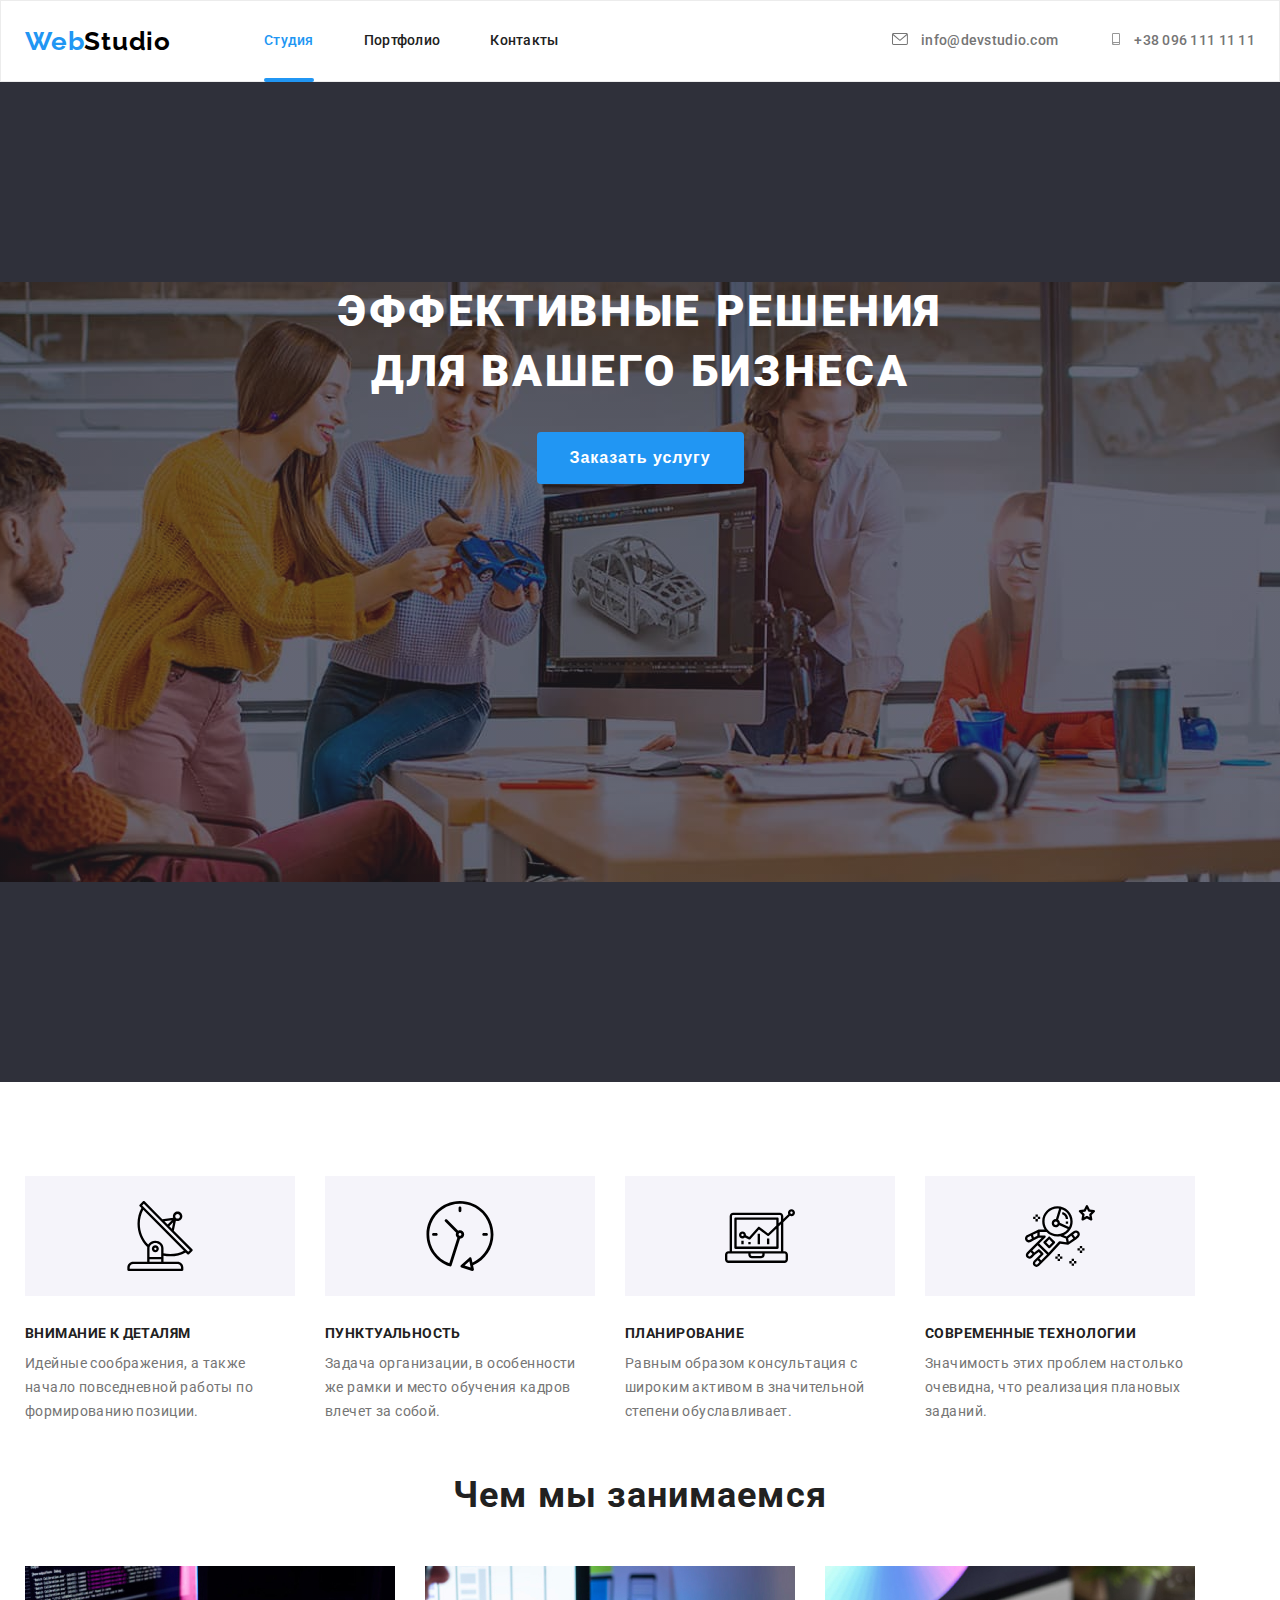
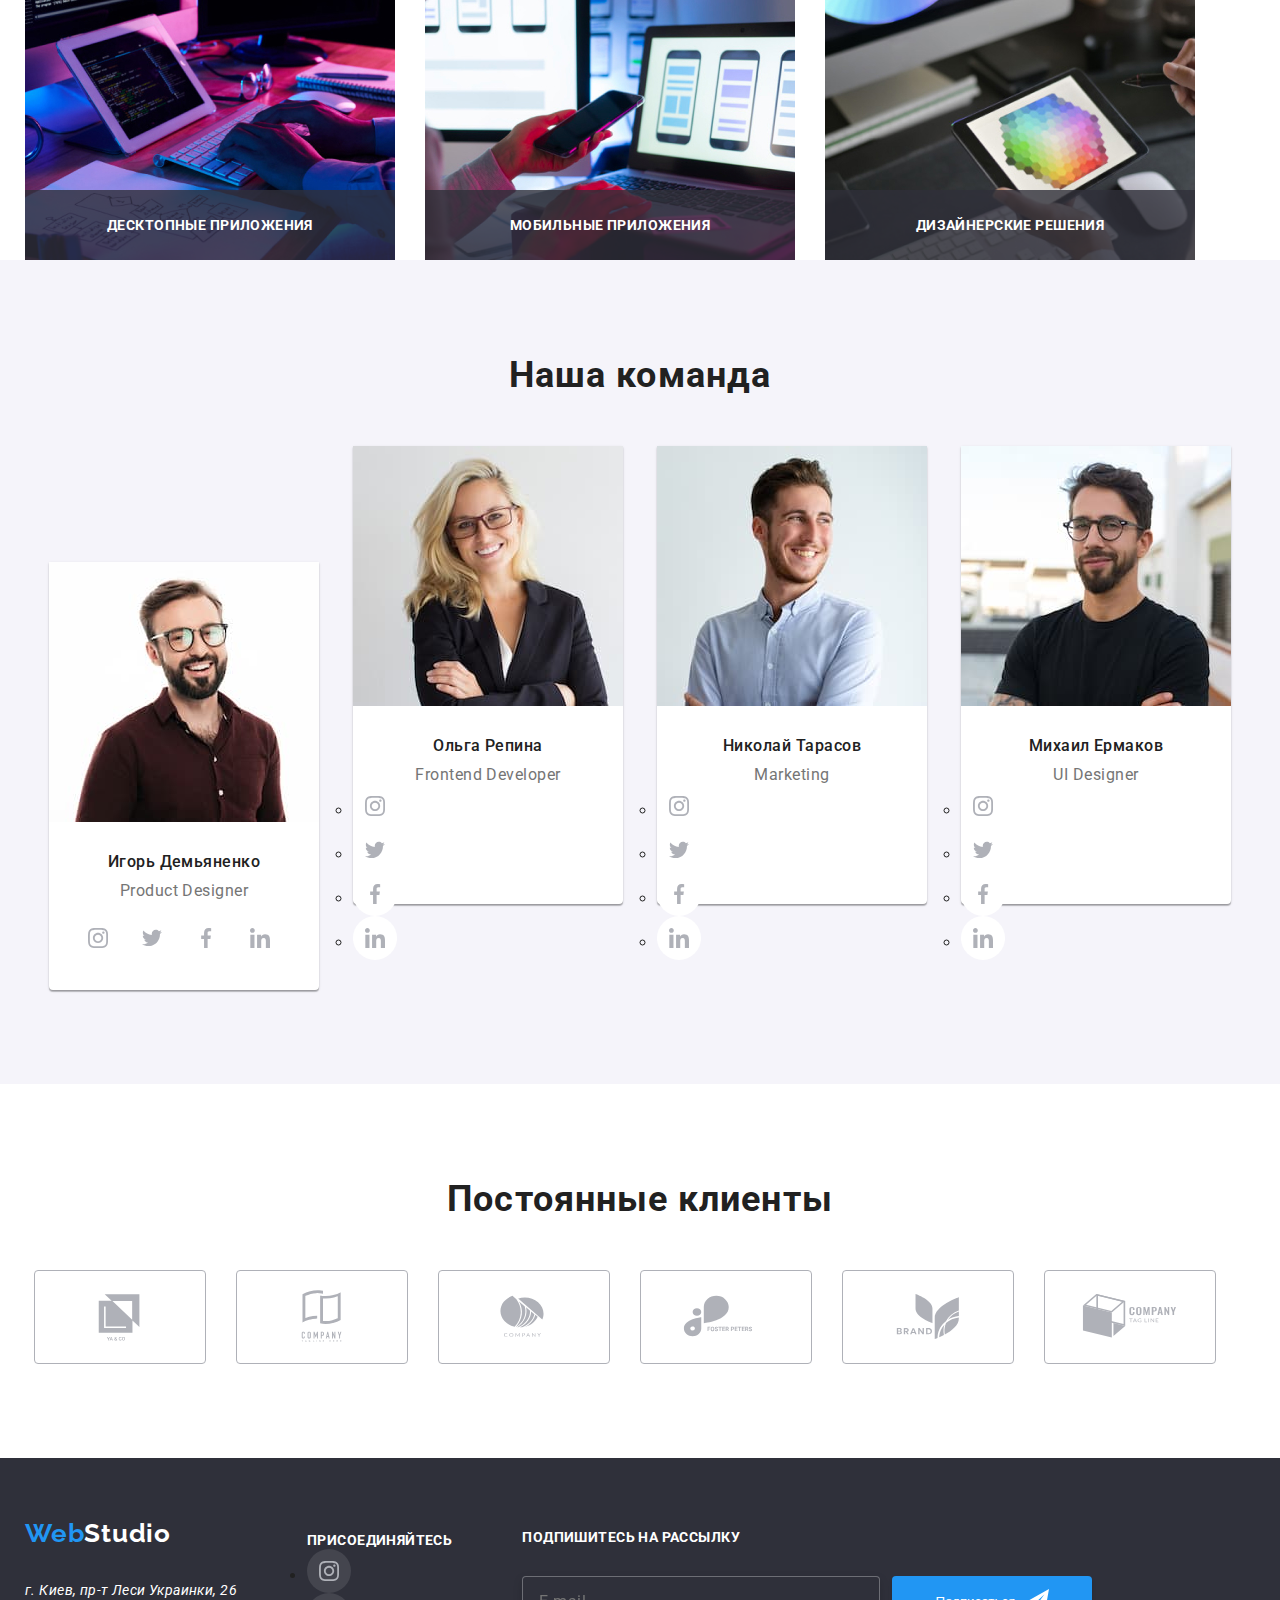
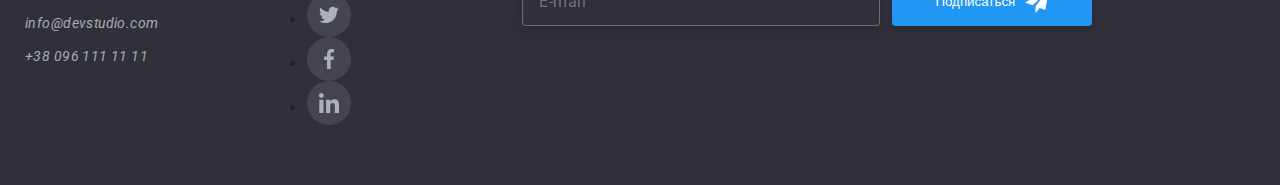
==== commit 3b011127: "homework7-2" ====
--- a/index.html
+++ b/index.html
@@ -25,34 +25,34 @@
     <!--header-->
 
     <header class="header">
-      <div class="container header-nav">
-        <nav class="header-nav">
-          <a href="./index.html" class="header-logo link"
-            ><span class="header-logo-color">Web</span>Studio</a
+      <div class="container header__box">
+        <nav class="header__nav">
+          <a href="./index.html" class="header__logo link"
+            ><span class="header__style">Web</span>Studio</a
           >
-          <ul class="header-list list">
-            <li class="header-item">
-              <a class="header-link link active" href="./index.html">Студия</a>
-            </li>
-            <li class="header-item">
-              <a class="header-link link" href="./portfolio.html">Портфолио</a>
-            </li>
-            <li class="header-item">
-              <a class="header-link link" href="">Контакты</a>
+          <ul class="header__list list">
+            <li class="header__item">
+              <a class="header__link link active" href="./index.html">Студия</a>
+            </li>
+            <li class="header__item">
+              <a class="header__link link" href="./portfolio.html">Портфолио</a>
+            </li>
+            <li class="header__item">
+              <a class="header__link link" href="">Контакты</a>
             </li>
           </ul>
         </nav>
-        <ul class="header-contacts-list list">
-          <li class="header-contacts-item">
-            <a class="header-contacts link" href="mailto:info@devstudio.com"
+        <ul class="header__list contacts list">
+          <li class="header__item info">
+            <a class="header__contacts link" href="mailto:info@devstudio.com"
               ><svg class="header-icon">
                 <use href="./images/symbol-defs.svg#icon-mail"></use>
               </svg>
               info@devstudio.com</a
             >
           </li>
-          <li class="header-contacts-item">
-            <a class="header-contacts link" href="tel:+380961111111"
+          <li class="header__item info">
+            <a class="header__contacts link" href="tel:+380961111111"
               ><svg class="header-icon">
                 <use href="./images/symbol-defs.svg#icon-smartphone"></use></svg>+38 096 111 11 11</a
             >
@@ -68,11 +68,11 @@
       <!--hero-->
 
       <section class="hero">
-        <div class="hero-text">
-          <h1 class="hero-title">
+        <div class="hero__box">
+          <h1 class="hero__title">
             Эффективные решения <br />для вашего бизнеса
           </h1>
-          <button class="hero-button button-cursor" type="button" data-modal-open>
+          <button class="hero__button button-cursor" type="button" data-modal-open>
             Заказать услугу
           </button>
         </div>
@@ -84,55 +84,55 @@
         <div class="container">
           <h2 hidden>описание достоинств</h2>
 
-          <ul class="dignity-list list">
+          <ul class="dignity__list list">
             
-            <li class="dignity-item">
-              <div class="dignity-icon-box">
-                <svg class="dignity-icon">
+            <li class="dignity__item">
+              <div class="dignity__box">
+                <svg class="dignity__icon">
                   <use href="./images/symbol-defs.svg#icon-antenna"></use>
                 </svg>
               </div>
-              <h3 class="dignity-title">Внимание к деталям</h3>
-              <p class="dignity-text">
+              <h3 class="dignity__title">Внимание к деталям</h3>
+              <p class="dignity__text">
                 Идейные соображения, а также начало повседневной работы по
                 формированию позиции.
               </p>
             </li>
 
-            <li class="dignity-item">
-              <div class="dignity-icon-box">
-                <svg class="dignity-icon">
+            <li class="dignity__item">
+              <div class="dignity__box">
+                <svg class="dignity__icon">
                   <use href="./images/symbol-defs.svg#icon-clock"></use>
                 </svg>
               </div>
-              <h3 class="dignity-title">Пунктуальность</h3>
-              <p class="dignity-text">
+              <h3 class="dignity__title">Пунктуальность</h3>
+              <p class="dignity__text">
                 Задача организации, в особенности же рамки и место обучения
                 кадров влечет за собой.
               </p>
             </li>
 
-            <li class="dignity-item">
-              <div class="dignity-icon-box">
-                <svg class="dignity-icon">
+            <li class="dignity__item">
+              <div class="dignity__box">
+                <svg class="dignity__icon">
                   <use href="./images/symbol-defs.svg#icon-diagram"></use>
                 </svg>
               </div>
-              <h3 class="dignity-title">Планирование</h3>
-              <p class="dignity-text">
+              <h3 class="dignity__title">Планирование</h3>
+              <p class="dignity__text">
                 Равным образом консультация с широким активом в значительной
                 степени обуславливает.
               </p>
             </li>
 
-            <li class="dignity-item">
-              <div class="dignity-icon-box">
-                <svg class="dignity-icon">
+            <li class="dignity__item">
+              <div class="dignity__box">
+                <svg class="dignity__icon">
                   <use href="./images/symbol-defs.svg#icon-astronaut"></use>
                 </svg>
               </div>
-              <h3 class="dignity-title">Современные технологии</h3>
-              <p class="dignity-text">
+              <h3 class="dignity__title">Современные технологии</h3>
+              <p class="dignity__text">
                 Значимость этих проблем настолько очевидна, что реализация
                 плановых заданий.
               </p>
@@ -145,37 +145,37 @@
 
       <section class="work">
         <div class="container">
-          <h2 class="work-title">Чем мы занимаемся</h2>
-          <ul class="work-list list">
-            <li class="work-item">
+          <h2 class="work__title">Чем мы занимаемся</h2>
+          <ul class="work__list list">
+            <li class="work__item">
               <img
                 src="images/whatarewedoing1.jpg"
-                class="work-img"
+                class="work__img"
                 alt="програмирование"
                 width="370"
                 height="294"
               />
-              <h3 class="work-text">Десктопные приложения</h3>
-            </li>
-            <li class="work-item">
+              <h3 class="work__text">Десктопные приложения</h3>
+            </li>
+            <li class="work__item">
               <img
                 src="images/whatarewedoing2.jpg"
-                class="work-img"
+                class="work__img"
                 alt="создаем дизайн"
                 width="370"
                 height="294"
               />
-              <h3 class="work-text">Мобильные приложения</h3>
-            </li>
-            <li class="work-item">
+              <h3 class="work__text">Мобильные приложения</h3>
+            </li>
+            <li class="work__item">
               <img
                 src="images/whatarewedoing3.jpg"
-                class="work-img"
+                class="work__img"
                 alt="стрктурируем"
                 width="370"
                 height="294"
               />
-              <h3 class="work-text">Дизайнерские решения</h3>
+              <h3 class="work__text">Дизайнерские решения</h3>
             </li>
           </ul>
         </div>
@@ -185,19 +185,19 @@
 
       <section class="team">
         <div class="container">
-          <h2 class="team-title-logo">Наша команда</h2>
-          <ul class="team-list list">
-            <li class="team-item">
+          <h2 class="team__title">Наша команда</h2>
+          <ul class="team__box list">
+            <li class="team__item">
               <img
                 src="images/ourteam1.jpg"
-                class="team-img link"
+                class="team__img link"
                 alt="Игорь Демьяненко"
                 width="270"
                 height="260"
               />
-              <h3 class="team-title">Игорь Демьяненко</h3>
-              <p class="team-text" lang="en">Product Designer</p>
-              <ul class="team-icon-list">
+              <h3 class="team__name">Игорь Демьяненко</h3>
+              <p class="team__text" lang="en">Product Designer</p>
+              <ul class="team__list">
                 <li class="team-icon-item">
                   <a class="team-icon-link link" href=""
                     ><svg class="team-icon">
@@ -227,16 +227,16 @@
                 </li>
               </ul>
             </li>
-            <li class="team-item">
+            <li class="team__item">
               <img
                 src="images/ourteam2.jpg"
-                class="team-img link"
+                class="team__img link"
                 alt="Ольга Репина"
                 width="270"
                 height="260"
               />
-              <h3 class="team-title">Ольга Репина</h3>
-              <p class="team-text" lang="en">Frontend Developer</p>
+              <h3 class="team__name">Ольга Репина</h3>
+              <p class="team__text" lang="en">Frontend Developer</p>
               <ul class="team-icon-list">
                 <li class="team-icon-item">
                   <a class="team-icon-link link" href=""
@@ -268,16 +268,16 @@
                 </li>
               </ul>
             </li>
-            <li class="team-item">
+            <li class="team__item">
               <img
                 src="images/ourteam3.jpg"
-                class="team-img link"
+                class="team__img link"
                 alt="Николай Тарасов"
                 width="270"
                 height="260"
               />
-              <h3 class="team-title">Николай Тарасов</h3>
-              <p class="team-text" lang="en">Marketing</p>
+              <h3 class="team__name">Николай Тарасов</h3>
+              <p class="team__text" lang="en">Marketing</p>
               <ul class="team-icon-list">
                 <li class="team-icon-item">
                   <a class="team-icon-link link" href=""
@@ -309,16 +309,16 @@
                 </li>
               </ul>
             </li>
-            <li class="team-item">
+            <li class="team__item">
               <img
                 src="images/ourteam4.jpg"
-                class="team-img link"
+                class="team__img link"
                 alt="Михаил Ермаков"
                 width="270"
                 height="260"
               />
-              <h3 class="team-title">Михаил Ермаков</h3>
-              <p class="team-text" lang="en">UI Designer</p>
+              <h3 class="team__name">Михаил Ермаков</h3>
+              <p class="team__text" lang="en">UI Designer</p>
               <ul class="team-icon-list">
                 <li class="team-icon-item">
                   <a class="team-icon-link link" href=""
--- a/css/styles.css
+++ b/css/styles.css
@@ -59,19 +59,55 @@
     border: 1px solid #ECECEC;
        
 }
-.header-nav {
-    display: flex;
-    align-items: center;
-}
-.header-list {
+
+.header__box {
+    display: flex;
+    align-items: center;
+}
+
+
+.header__nav {
+    display: flex;
+    align-items: center;
+}
+
+.header__logo {
+    font-family: 'Raleway', sans-serif;
+    font-weight: 700;
+    font-size: 26px;
+    line-height: 1.19;
+    letter-spacing: 0.03em;
+    color: #000;
+        
+}
+
+.header__style {
+    color: #2196F3;
+}
+
+.header__list {
     display: flex;
     margin-left: 93px;
 }
 
-.header-link.active {
+.header__item {
+    font-weight: 500;
+    font-size: 14px;
+    line-height: 1.14;
+    letter-spacing: 0.02em;
+    position: relative;
+}
+
+.header__item + .header__item {
+    margin-left: 50px;
+}
+
+
+.header__link.active {
     color: var(--secondary-text-color);
 }
-.header-link.active::after {
+
+.header__link.active::after {
     position: absolute;
     content: "";
     display: block;
@@ -83,38 +119,14 @@
     left: 0;
 }
 
-.header-logo {
-    font-family: 'Raleway', sans-serif;
-    font-weight: 700;
-    font-size: 26px;
-    line-height: 1.19;
-    letter-spacing: 0.03em;
-    color: #000;
-        
-}
-
-.header-logo-color {
-    color: #2196F3;
-}
-
-.header-list > .header-item :not(:last-chield) {
+
+.header__list > .header__item :not(:last-chield) {
     margin-right: 50px;
     
 }
 
-.header-item {
-    font-weight: 500;
-    font-size: 14px;
-    line-height: 1.14;
-    letter-spacing: 0.02em;
-    position: relative;
-}
-
-.header-item + .header-item {
-    margin-left: 50px;
-}
-
-.header-link {
+
+.header__link {
     display: block;
     padding-top: 32px;
     padding-bottom: 32px;
@@ -126,18 +138,16 @@
     color: var(--main-title-color);
 
 }
-.header-link:hover, .header-link:focus {
+.header__link:hover, .header__link:focus {
     color: var(--secondary-text-color);
     transition: color 250ms cubic-bezier(0.4, 0, 0.2, 1);
 }
 
 
     
-.header-contacts-list {
+.contacts {
     display: flex;
     margin-left: auto;
-
-    
     font-weight: 500;
     font-size: 14px;
     line-height: 1.14;
@@ -145,14 +155,14 @@
   }
 
 
-.header-contacts.link {
+.header__contacts.link {
     color: var(--main-text-color);
     display: block;
     padding-top: 32px;
     padding-bottom: 32px;
 
 }
-.header-contacts-item + .header-contacts-item {
+.info + .info {
     margin-left: 50px;
 
 }
@@ -163,7 +173,7 @@
     fill: currentColor;
 }
 
-.header-contacts:hover, .header-contacts:focus {
+.header__contacts:hover, .header__contacts:focus {
     color: var(--secondary-text-color);
     transition: color 250ms cubic-bezier(0.4, 0, 0.2, 1);
 }
@@ -187,7 +197,13 @@
     margin: 0 auto;
 }
 
-.hero-title {
+.hero__box {
+    margin: 0 auto;
+    align-items: center;
+  
+}
+
+.hero__title {
     font-weight: 900;
     font-size: 44px;
     line-height: 1.36;
@@ -198,12 +214,8 @@
     
 }
 
-.hero-text {
-    margin: 0 auto;
-    align-items: center;
-  
-}
-.hero-button {
+
+.hero__button {
     display: inline-block;
     border-radius: 4px;
     font-weight: 700;
@@ -219,8 +231,8 @@
     text-decoration: none;
     border: 1px solid transparent;
     }
-.hero-button:hover,
-.hero-button:focus {
+.hero__button:hover,
+.hero__button:focus {
   background-color: #188ce8;
   color: #fff;
 }
@@ -232,11 +244,11 @@
     padding-bottom: 47px; 
        
     }  
-   .dignity-list > .dignity-item :not(:last-chield) {
+   .dignity__list > .dignity__item :not(:last-chield) {
        margin-right: 30px;} 
     
 
-.dignity-list {
+.dignity__list {
     display: flex;
     
 
@@ -244,14 +256,14 @@
 
 
 
-.dignity-item {
+.dignity__item {
     width: 270px;
     height: 251px;
     margin-right: 30px;
     
     
     }
-.dignity-icon-box {
+.dignity__box {
     display: flex;
     width: 270px;
     height: 120px;
@@ -262,14 +274,14 @@
        
     }
 
-    .dignity-icon {
+    .dignity__icon {
        width: 70px;
        height: 70px; 
       
        
     }
 
-.dignity-title {
+.dignity__title {
     font-weight: bold;
     font-size: 14px;
     line-height: 1.14;
@@ -279,7 +291,7 @@
     margin-bottom: 10px;
     
 }
-.dignity-text {
+.dignity__text {
     font-size: 14px;
     line-height: 1.71;
     letter-spacing: 0.03em;
@@ -287,7 +299,7 @@
     display: flex;
 }
 
-/* work */
+/* work */__
 .work {
     align-content: center;
     text-align: center;
@@ -295,10 +307,10 @@
     padding-bottom: 94px;
 }
 
-.work-item {
+.work__item {
     position: relative;
 }
-.work-title {
+.work__title {
     font-weight: 700;
     font-size: 36px;
     line-height: 1.17;
@@ -308,17 +320,17 @@
      
 }
 
-    .work-list {
+    .work__list {
       display: flex;
              
     }
 
 
-    .work-item + .work-item  {
+    .work__item + .work__item  {
         margin-left: 30px;
 
     }
-    .work-text {
+    .work__text {
         position: absolute;
         display: flex;
         justify-content: center;
@@ -350,7 +362,7 @@
    }
 
 
-  .team-item {
+  .team__item {
       display: inline-block;
       padding-bottom: 30px;
       flex-basis: calc((100% - 90px) / 4);
@@ -362,13 +374,13 @@
 
 
   } 
-.team-item:nth-child(4n)  {
+.team__item:nth-child(4n)  {
       margin-right: 0;
 
   }
 
 
-.team-title-logo {
+.team__title {
     font-weight: bold;
     font-size: 36px;
     line-height: 1.17;
@@ -379,7 +391,7 @@
     margin-bottom: 50px;
 }
 
-.team-title {
+.team__name {
     font-weight: 500;
     font-size: 16px;
     line-height: 1.19;
@@ -436,7 +448,7 @@
 } 
 
 
-.team-icon-list {
+.team__list {
    display: flex;
    align-items: center;
    justify-content: center;
@@ -446,12 +458,12 @@
   
 }
 
-    .team-img {
+    .team__img {
         margin-bottom: 30px;
 
 }
 
-.team-text {
+.team__text {
 font-size: 16px;
 line-height: 1.19;
 letter-spacing: 0.03em;
--- a/css/styles.css
+++ b/css/styles.css
@@ -59,19 +59,55 @@
     border: 1px solid #ECECEC;
        
 }
-.header-nav {
-    display: flex;
-    align-items: center;
-}
-.header-list {
+
+.header__box {
+    display: flex;
+    align-items: center;
+}
+
+
+.header__nav {
+    display: flex;
+    align-items: center;
+}
+
+.header__logo {
+    font-family: 'Raleway', sans-serif;
+    font-weight: 700;
+    font-size: 26px;
+    line-height: 1.19;
+    letter-spacing: 0.03em;
+    color: #000;
+        
+}
+
+.header__style {
+    color: #2196F3;
+}
+
+.header__list {
     display: flex;
     margin-left: 93px;
 }
 
-.header-link.active {
+.header__item {
+    font-weight: 500;
+    font-size: 14px;
+    line-height: 1.14;
+    letter-spacing: 0.02em;
+    position: relative;
+}
+
+.header__item + .header__item {
+    margin-left: 50px;
+}
+
+
+.header__link.active {
     color: var(--secondary-text-color);
 }
-.header-link.active::after {
+
+.header__link.active::after {
     position: absolute;
     content: "";
     display: block;
@@ -83,38 +119,14 @@
     left: 0;
 }
 
-.header-logo {
-    font-family: 'Raleway', sans-serif;
-    font-weight: 700;
-    font-size: 26px;
-    line-height: 1.19;
-    letter-spacing: 0.03em;
-    color: #000;
-        
-}
-
-.header-logo-color {
-    color: #2196F3;
-}
-
-.header-list > .header-item :not(:last-chield) {
+
+.header__list > .header__item :not(:last-chield) {
     margin-right: 50px;
     
 }
 
-.header-item {
-    font-weight: 500;
-    font-size: 14px;
-    line-height: 1.14;
-    letter-spacing: 0.02em;
-    position: relative;
-}
-
-.header-item + .header-item {
-    margin-left: 50px;
-}
-
-.header-link {
+
+.header__link {
     display: block;
     padding-top: 32px;
     padding-bottom: 32px;
@@ -126,18 +138,16 @@
     color: var(--main-title-color);
 
 }
-.header-link:hover, .header-link:focus {
+.header__link:hover, .header__link:focus {
     color: var(--secondary-text-color);
     transition: color 250ms cubic-bezier(0.4, 0, 0.2, 1);
 }
 
 
     
-.header-contacts-list {
+.contacts {
     display: flex;
     margin-left: auto;
-
-    
     font-weight: 500;
     font-size: 14px;
     line-height: 1.14;
@@ -145,14 +155,14 @@
   }
 
 
-.header-contacts.link {
+.header__contacts.link {
     color: var(--main-text-color);
     display: block;
     padding-top: 32px;
     padding-bottom: 32px;
 
 }
-.header-contacts-item + .header-contacts-item {
+.info + .info {
     margin-left: 50px;
 
 }
@@ -163,7 +173,7 @@
     fill: currentColor;
 }
 
-.header-contacts:hover, .header-contacts:focus {
+.header__contacts:hover, .header__contacts:focus {
     color: var(--secondary-text-color);
     transition: color 250ms cubic-bezier(0.4, 0, 0.2, 1);
 }
@@ -187,7 +197,13 @@
     margin: 0 auto;
 }
 
-.hero-title {
+.hero__box {
+    margin: 0 auto;
+    align-items: center;
+  
+}
+
+.hero__title {
     font-weight: 900;
     font-size: 44px;
     line-height: 1.36;
@@ -198,12 +214,8 @@
     
 }
 
-.hero-text {
-    margin: 0 auto;
-    align-items: center;
-  
-}
-.hero-button {
+
+.hero__button {
     display: inline-block;
     border-radius: 4px;
     font-weight: 700;
@@ -219,8 +231,8 @@
     text-decoration: none;
     border: 1px solid transparent;
     }
-.hero-button:hover,
-.hero-button:focus {
+.hero__button:hover,
+.hero__button:focus {
   background-color: #188ce8;
   color: #fff;
 }
@@ -232,11 +244,11 @@
     padding-bottom: 47px; 
        
     }  
-   .dignity-list > .dignity-item :not(:last-chield) {
+   .dignity__list > .dignity__item :not(:last-chield) {
        margin-right: 30px;} 
     
 
-.dignity-list {
+.dignity__list {
     display: flex;
     
 
@@ -244,14 +256,14 @@
 
 
 
-.dignity-item {
+.dignity__item {
     width: 270px;
     height: 251px;
     margin-right: 30px;
     
     
     }
-.dignity-icon-box {
+.dignity__box {
     display: flex;
     width: 270px;
     height: 120px;
@@ -262,14 +274,14 @@
        
     }
 
-    .dignity-icon {
+    .dignity__icon {
        width: 70px;
        height: 70px; 
       
        
     }
 
-.dignity-title {
+.dignity__title {
     font-weight: bold;
     font-size: 14px;
     line-height: 1.14;
@@ -279,7 +291,7 @@
     margin-bottom: 10px;
     
 }
-.dignity-text {
+.dignity__text {
     font-size: 14px;
     line-height: 1.71;
     letter-spacing: 0.03em;
@@ -287,7 +299,7 @@
     display: flex;
 }
 
-/* work */
+/* work */__
 .work {
     align-content: center;
     text-align: center;
@@ -295,10 +307,10 @@
     padding-bottom: 94px;
 }
 
-.work-item {
+.work__item {
     position: relative;
 }
-.work-title {
+.work__title {
     font-weight: 700;
     font-size: 36px;
     line-height: 1.17;
@@ -308,17 +320,17 @@
      
 }
 
-    .work-list {
+    .work__list {
       display: flex;
              
     }
 
 
-    .work-item + .work-item  {
+    .work__item + .work__item  {
         margin-left: 30px;
 
     }
-    .work-text {
+    .work__text {
         position: absolute;
         display: flex;
         justify-content: center;
@@ -350,7 +362,7 @@
    }
 
 
-  .team-item {
+  .team__item {
       display: inline-block;
       padding-bottom: 30px;
       flex-basis: calc((100% - 90px) / 4);
@@ -362,13 +374,13 @@
 
 
   } 
-.team-item:nth-child(4n)  {
+.team__item:nth-child(4n)  {
       margin-right: 0;
 
   }
 
 
-.team-title-logo {
+.team__title {
     font-weight: bold;
     font-size: 36px;
     line-height: 1.17;
@@ -379,7 +391,7 @@
     margin-bottom: 50px;
 }
 
-.team-title {
+.team__name {
     font-weight: 500;
     font-size: 16px;
     line-height: 1.19;
@@ -436,7 +448,7 @@
 } 
 
 
-.team-icon-list {
+.team__list {
    display: flex;
    align-items: center;
    justify-content: center;
@@ -446,12 +458,12 @@
   
 }
 
-    .team-img {
+    .team__img {
         margin-bottom: 30px;
 
 }
 
-.team-text {
+.team__text {
 font-size: 16px;
 line-height: 1.19;
 letter-spacing: 0.03em;
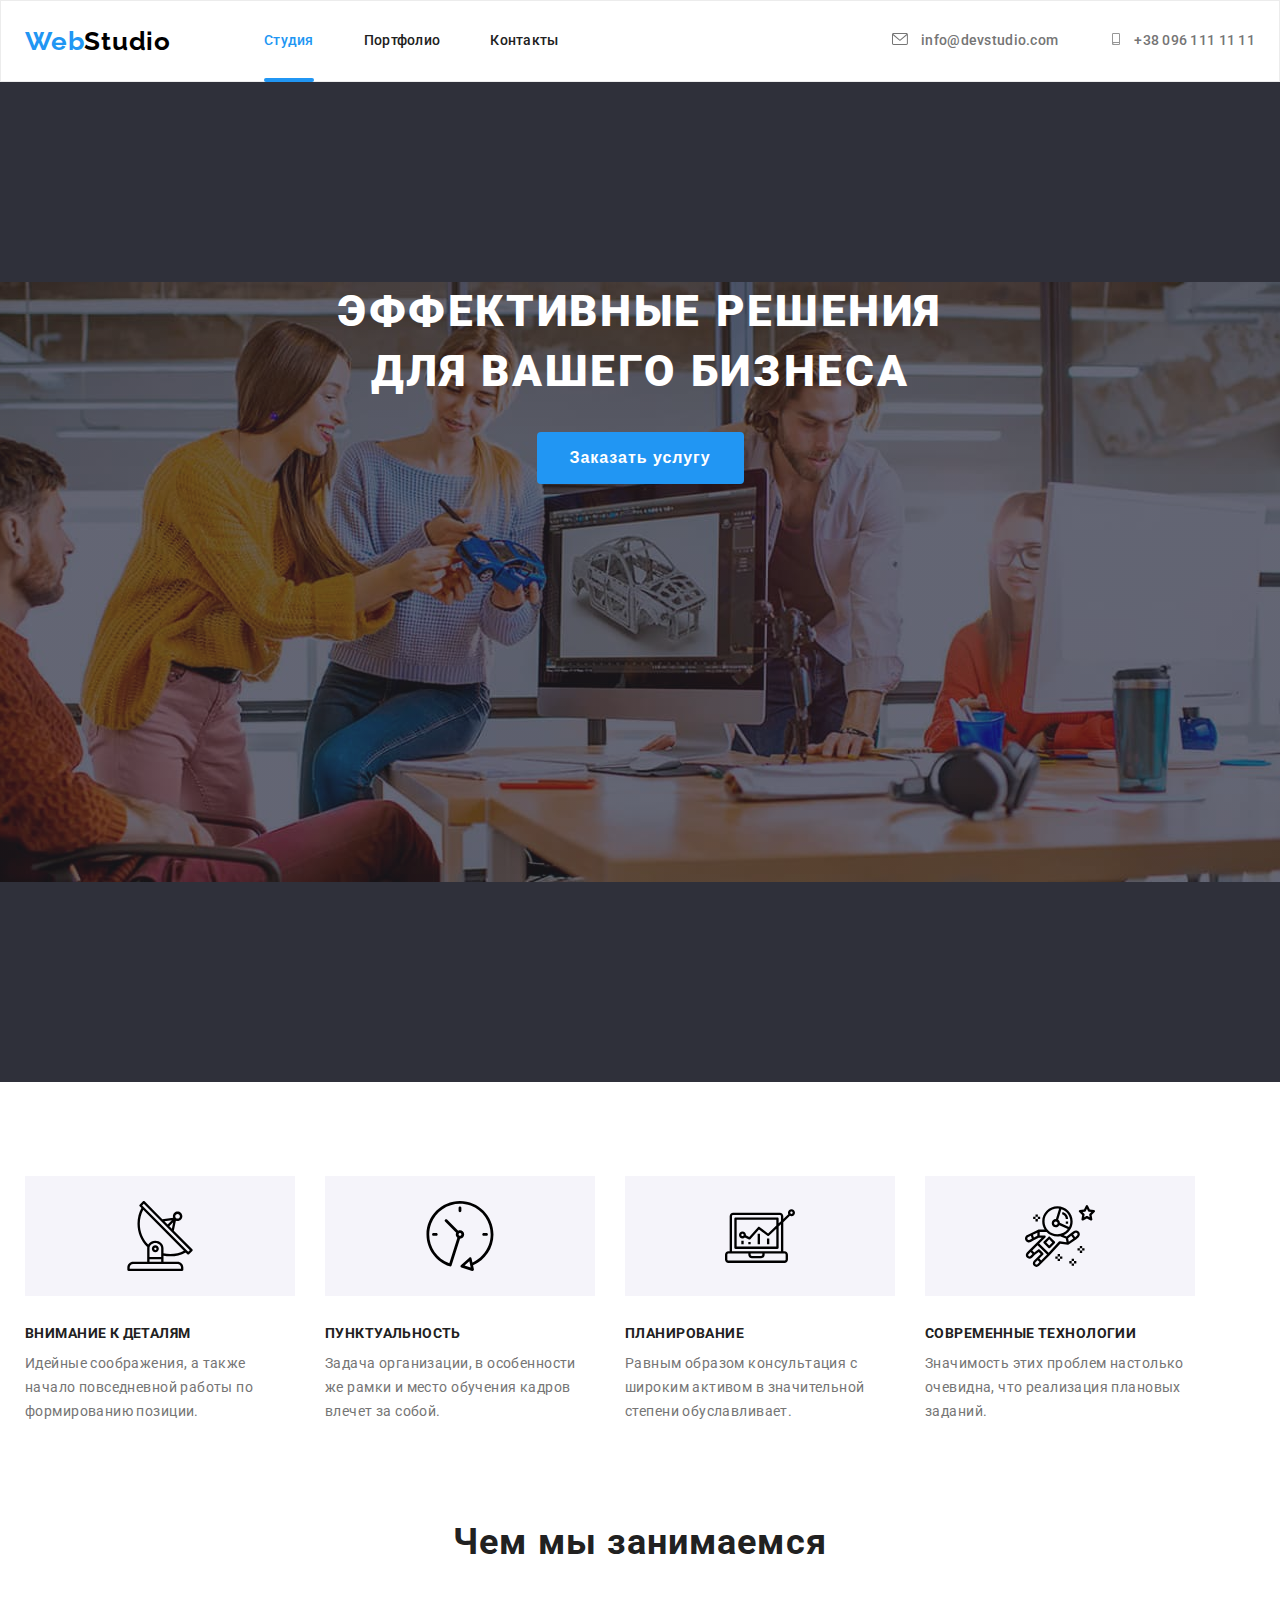
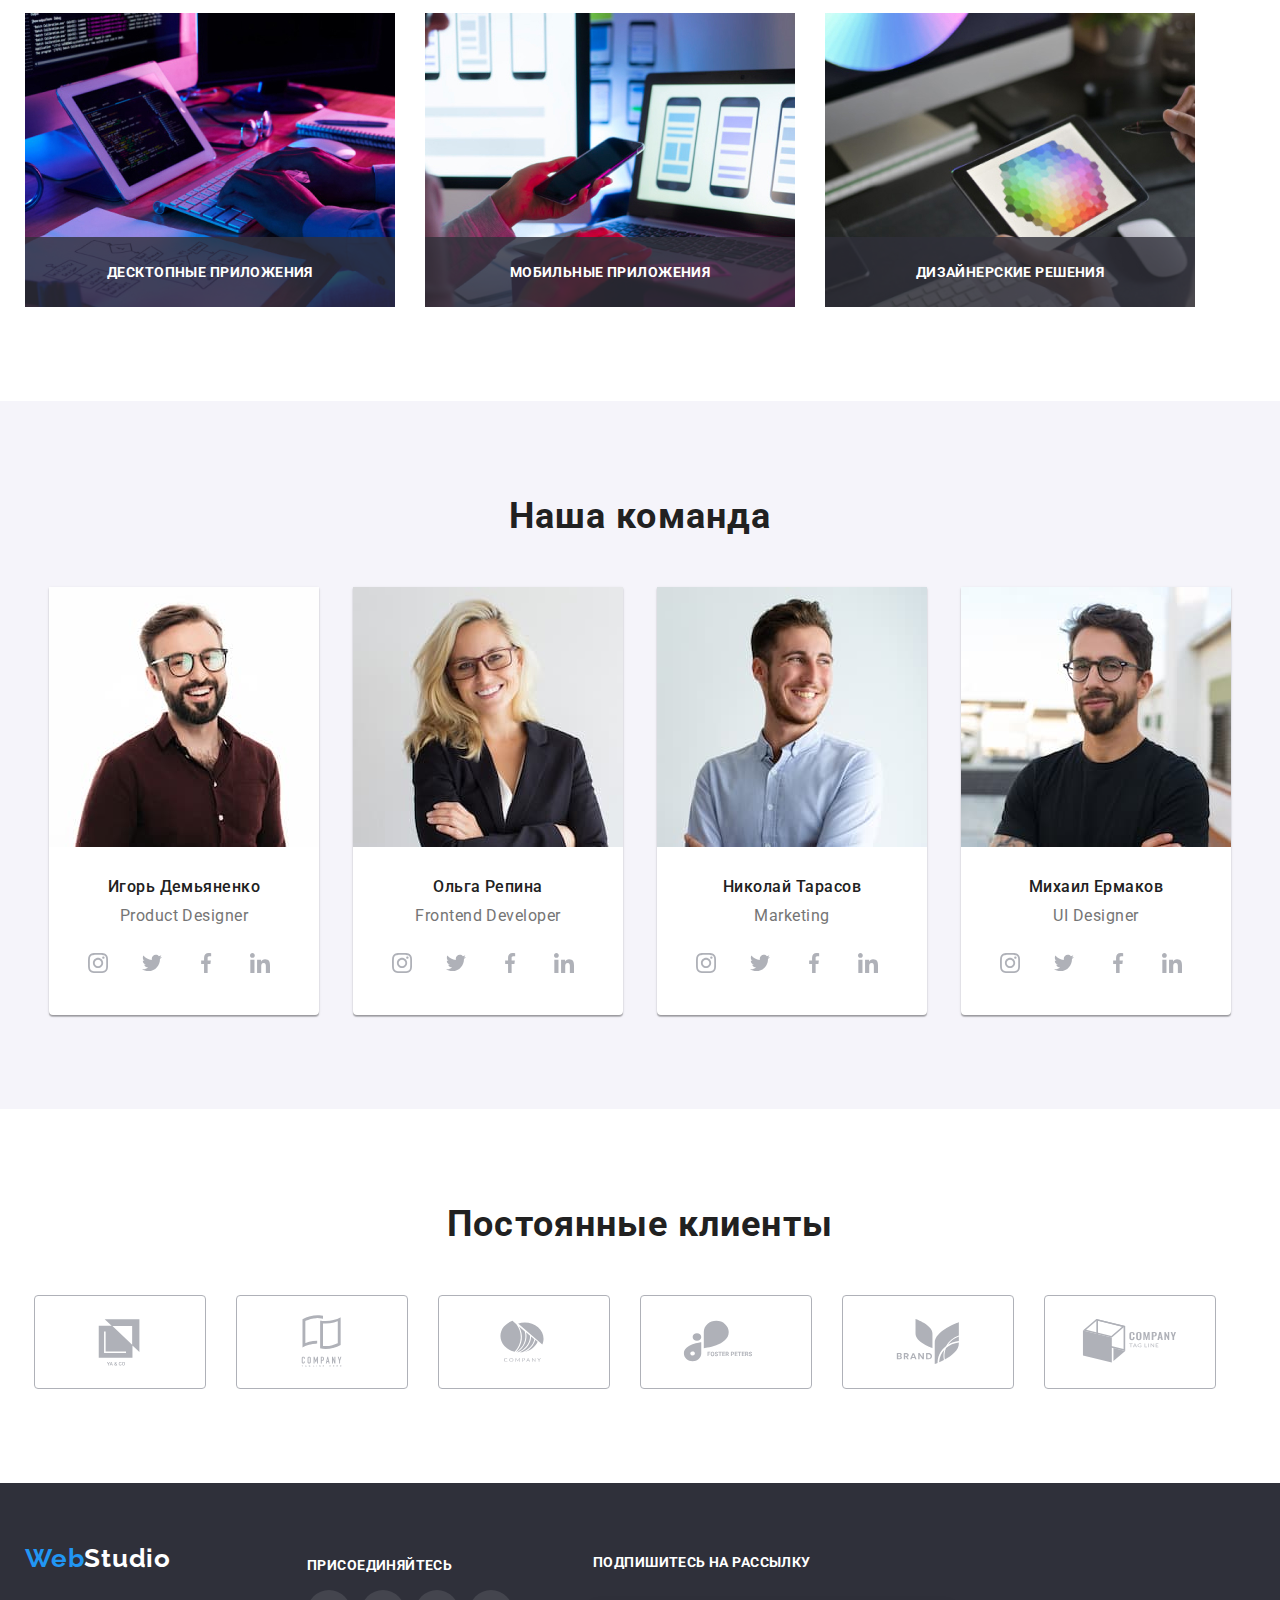
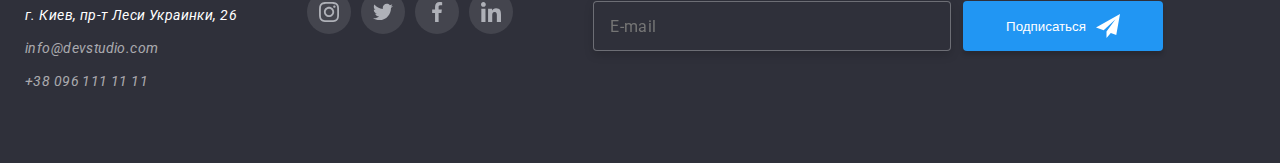
==== commit 3dd2ea1c: "homework7-4" ====
--- a/index.html
+++ b/index.html
@@ -25,34 +25,34 @@
     <!--header-->
 
     <header class="header">
-      <div class="container header__box">
-        <nav class="header__nav">
-          <a href="./index.html" class="header__logo link"
-            ><span class="header__style">Web</span>Studio</a
+      <div class="container header-nav">
+        <nav class="header-nav">
+          <a href="./index.html" class="header-logo link"
+            ><span class="header-logo-color">Web</span>Studio</a
           >
-          <ul class="header__list list">
-            <li class="header__item">
-              <a class="header__link link active" href="./index.html">Студия</a>
-            </li>
-            <li class="header__item">
-              <a class="header__link link" href="./portfolio.html">Портфолио</a>
-            </li>
-            <li class="header__item">
-              <a class="header__link link" href="">Контакты</a>
+          <ul class="header-list list">
+            <li class="header-item">
+              <a class="header-link link active" href="./index.html">Студия</a>
+            </li>
+            <li class="header-item">
+              <a class="header-link link" href="./portfolio.html">Портфолио</a>
+            </li>
+            <li class="header-item">
+              <a class="header-link link" href="">Контакты</a>
             </li>
           </ul>
         </nav>
-        <ul class="header__list contacts list">
-          <li class="header__item info">
-            <a class="header__contacts link" href="mailto:info@devstudio.com"
+        <ul class="header-contacts-list list">
+          <li class="header-contacts-item">
+            <a class="header-contacts link" href="mailto:info@devstudio.com"
               ><svg class="header-icon">
                 <use href="./images/symbol-defs.svg#icon-mail"></use>
               </svg>
               info@devstudio.com</a
             >
           </li>
-          <li class="header__item info">
-            <a class="header__contacts link" href="tel:+380961111111"
+          <li class="header-contacts-item">
+            <a class="header-contacts link" href="tel:+380961111111"
               ><svg class="header-icon">
                 <use href="./images/symbol-defs.svg#icon-smartphone"></use></svg>+38 096 111 11 11</a
             >
@@ -68,11 +68,11 @@
       <!--hero-->
 
       <section class="hero">
-        <div class="hero__box">
-          <h1 class="hero__title">
+        <div class="hero-text">
+          <h1 class="hero-title">
             Эффективные решения <br />для вашего бизнеса
           </h1>
-          <button class="hero__button button-cursor" type="button" data-modal-open>
+          <button class="hero-button button-cursor" type="button" data-modal-open>
             Заказать услугу
           </button>
         </div>
@@ -84,55 +84,55 @@
         <div class="container">
           <h2 hidden>описание достоинств</h2>
 
-          <ul class="dignity__list list">
+          <ul class="dignity-list list">
             
-            <li class="dignity__item">
-              <div class="dignity__box">
-                <svg class="dignity__icon">
+            <li class="dignity-item">
+              <div class="dignity-icon-box">
+                <svg class="dignity-icon">
                   <use href="./images/symbol-defs.svg#icon-antenna"></use>
                 </svg>
               </div>
-              <h3 class="dignity__title">Внимание к деталям</h3>
-              <p class="dignity__text">
+              <h3 class="dignity-title">Внимание к деталям</h3>
+              <p class="dignity-text">
                 Идейные соображения, а также начало повседневной работы по
                 формированию позиции.
               </p>
             </li>
 
-            <li class="dignity__item">
-              <div class="dignity__box">
-                <svg class="dignity__icon">
+            <li class="dignity-item">
+              <div class="dignity-icon-box">
+                <svg class="dignity-icon">
                   <use href="./images/symbol-defs.svg#icon-clock"></use>
                 </svg>
               </div>
-              <h3 class="dignity__title">Пунктуальность</h3>
-              <p class="dignity__text">
+              <h3 class="dignity-title">Пунктуальность</h3>
+              <p class="dignity-text">
                 Задача организации, в особенности же рамки и место обучения
                 кадров влечет за собой.
               </p>
             </li>
 
-            <li class="dignity__item">
-              <div class="dignity__box">
-                <svg class="dignity__icon">
+            <li class="dignity-item">
+              <div class="dignity-icon-box">
+                <svg class="dignity-icon">
                   <use href="./images/symbol-defs.svg#icon-diagram"></use>
                 </svg>
               </div>
-              <h3 class="dignity__title">Планирование</h3>
-              <p class="dignity__text">
+              <h3 class="dignity-title">Планирование</h3>
+              <p class="dignity-text">
                 Равным образом консультация с широким активом в значительной
                 степени обуславливает.
               </p>
             </li>
 
-            <li class="dignity__item">
-              <div class="dignity__box">
-                <svg class="dignity__icon">
+            <li class="dignity-item">
+              <div class="dignity-icon-box">
+                <svg class="dignity-icon">
                   <use href="./images/symbol-defs.svg#icon-astronaut"></use>
                 </svg>
               </div>
-              <h3 class="dignity__title">Современные технологии</h3>
-              <p class="dignity__text">
+              <h3 class="dignity-title">Современные технологии</h3>
+              <p class="dignity-text">
                 Значимость этих проблем настолько очевидна, что реализация
                 плановых заданий.
               </p>
@@ -145,37 +145,37 @@
 
       <section class="work">
         <div class="container">
-          <h2 class="work__title">Чем мы занимаемся</h2>
-          <ul class="work__list list">
-            <li class="work__item">
+          <h2 class="work-title">Чем мы занимаемся</h2>
+          <ul class="work-list list">
+            <li class="work-item">
               <img
                 src="images/whatarewedoing1.jpg"
-                class="work__img"
+                class="work-img"
                 alt="програмирование"
                 width="370"
                 height="294"
               />
-              <h3 class="work__text">Десктопные приложения</h3>
-            </li>
-            <li class="work__item">
+              <h3 class="work-text">Десктопные приложения</h3>
+            </li>
+            <li class="work-item">
               <img
                 src="images/whatarewedoing2.jpg"
-                class="work__img"
+                class="work-img"
                 alt="создаем дизайн"
                 width="370"
                 height="294"
               />
-              <h3 class="work__text">Мобильные приложения</h3>
-            </li>
-            <li class="work__item">
+              <h3 class="work-text">Мобильные приложения</h3>
+            </li>
+            <li class="work-item">
               <img
                 src="images/whatarewedoing3.jpg"
-                class="work__img"
+                class="work-img"
                 alt="стрктурируем"
                 width="370"
                 height="294"
               />
-              <h3 class="work__text">Дизайнерские решения</h3>
+              <h3 class="work-text">Дизайнерские решения</h3>
             </li>
           </ul>
         </div>
@@ -185,19 +185,19 @@
 
       <section class="team">
         <div class="container">
-          <h2 class="team__title">Наша команда</h2>
-          <ul class="team__box list">
-            <li class="team__item">
+          <h2 class="team-title-logo">Наша команда</h2>
+          <ul class="team-list list">
+            <li class="team-item">
               <img
                 src="images/ourteam1.jpg"
-                class="team__img link"
+                class="team-img link"
                 alt="Игорь Демьяненко"
                 width="270"
                 height="260"
               />
-              <h3 class="team__name">Игорь Демьяненко</h3>
-              <p class="team__text" lang="en">Product Designer</p>
-              <ul class="team__list">
+              <h3 class="team-title">Игорь Демьяненко</h3>
+              <p class="team-text" lang="en">Product Designer</p>
+              <ul class="team-icon-list">
                 <li class="team-icon-item">
                   <a class="team-icon-link link" href=""
                     ><svg class="team-icon">
@@ -227,16 +227,16 @@
                 </li>
               </ul>
             </li>
-            <li class="team__item">
+            <li class="team-item">
               <img
                 src="images/ourteam2.jpg"
-                class="team__img link"
+                class="team-img link"
                 alt="Ольга Репина"
                 width="270"
                 height="260"
               />
-              <h3 class="team__name">Ольга Репина</h3>
-              <p class="team__text" lang="en">Frontend Developer</p>
+              <h3 class="team-title">Ольга Репина</h3>
+              <p class="team-text" lang="en">Frontend Developer</p>
               <ul class="team-icon-list">
                 <li class="team-icon-item">
                   <a class="team-icon-link link" href=""
@@ -268,16 +268,16 @@
                 </li>
               </ul>
             </li>
-            <li class="team__item">
+            <li class="team-item">
               <img
                 src="images/ourteam3.jpg"
-                class="team__img link"
+                class="team-img link"
                 alt="Николай Тарасов"
                 width="270"
                 height="260"
               />
-              <h3 class="team__name">Николай Тарасов</h3>
-              <p class="team__text" lang="en">Marketing</p>
+              <h3 class="team-title">Николай Тарасов</h3>
+              <p class="team-text" lang="en">Marketing</p>
               <ul class="team-icon-list">
                 <li class="team-icon-item">
                   <a class="team-icon-link link" href=""
@@ -309,16 +309,16 @@
                 </li>
               </ul>
             </li>
-            <li class="team__item">
+            <li class="team-item">
               <img
                 src="images/ourteam4.jpg"
-                class="team__img link"
+                class="team-img link"
                 alt="Михаил Ермаков"
                 width="270"
                 height="260"
               />
-              <h3 class="team__name">Михаил Ермаков</h3>
-              <p class="team__text" lang="en">UI Designer</p>
+              <h3 class="team-title">Михаил Ермаков</h3>
+              <p class="team-text" lang="en">UI Designer</p>
               <ul class="team-icon-list">
                 <li class="team-icon-item">
                   <a class="team-icon-link link" href=""
--- a/css/styles.css
+++ b/css/styles.css
@@ -59,55 +59,19 @@
     border: 1px solid #ECECEC;
        
 }
-
-.header__box {
+.header-nav {
     display: flex;
     align-items: center;
 }
-
-
-.header__nav {
-    display: flex;
-    align-items: center;
-}
-
-.header__logo {
-    font-family: 'Raleway', sans-serif;
-    font-weight: 700;
-    font-size: 26px;
-    line-height: 1.19;
-    letter-spacing: 0.03em;
-    color: #000;
-        
-}
-
-.header__style {
-    color: #2196F3;
-}
-
-.header__list {
+.header-list {
     display: flex;
     margin-left: 93px;
 }
 
-.header__item {
-    font-weight: 500;
-    font-size: 14px;
-    line-height: 1.14;
-    letter-spacing: 0.02em;
-    position: relative;
-}
-
-.header__item + .header__item {
-    margin-left: 50px;
-}
-
-
-.header__link.active {
+.header-link.active {
     color: var(--secondary-text-color);
 }
-
-.header__link.active::after {
+.header-link.active::after {
     position: absolute;
     content: "";
     display: block;
@@ -119,14 +83,38 @@
     left: 0;
 }
 
-
-.header__list > .header__item :not(:last-chield) {
+.header-logo {
+    font-family: 'Raleway', sans-serif;
+    font-weight: 700;
+    font-size: 26px;
+    line-height: 1.19;
+    letter-spacing: 0.03em;
+    color: #000;
+        
+}
+
+.header-logo-color {
+    color: #2196F3;
+}
+
+.header-list > .header-item :not(:last-chield) {
     margin-right: 50px;
     
 }
 
-
-.header__link {
+.header-item {
+    font-weight: 500;
+    font-size: 14px;
+    line-height: 1.14;
+    letter-spacing: 0.02em;
+    position: relative;
+}
+
+.header-item + .header-item {
+    margin-left: 50px;
+}
+
+.header-link {
     display: block;
     padding-top: 32px;
     padding-bottom: 32px;
@@ -138,16 +126,18 @@
     color: var(--main-title-color);
 
 }
-.header__link:hover, .header__link:focus {
+.header-link:hover, .header-link:focus {
     color: var(--secondary-text-color);
     transition: color 250ms cubic-bezier(0.4, 0, 0.2, 1);
 }
 
 
     
-.contacts {
+.header-contacts-list {
     display: flex;
     margin-left: auto;
+
+    
     font-weight: 500;
     font-size: 14px;
     line-height: 1.14;
@@ -155,14 +145,14 @@
   }
 
 
-.header__contacts.link {
+.header-contacts.link {
     color: var(--main-text-color);
     display: block;
     padding-top: 32px;
     padding-bottom: 32px;
 
 }
-.info + .info {
+.header-contacts-item + .header-contacts-item {
     margin-left: 50px;
 
 }
@@ -173,7 +163,7 @@
     fill: currentColor;
 }
 
-.header__contacts:hover, .header__contacts:focus {
+.header-contacts:hover, .header-contacts:focus {
     color: var(--secondary-text-color);
     transition: color 250ms cubic-bezier(0.4, 0, 0.2, 1);
 }
@@ -197,13 +187,7 @@
     margin: 0 auto;
 }
 
-.hero__box {
-    margin: 0 auto;
-    align-items: center;
-  
-}
-
-.hero__title {
+.hero-title {
     font-weight: 900;
     font-size: 44px;
     line-height: 1.36;
@@ -214,8 +198,12 @@
     
 }
 
-
-.hero__button {
+.hero-text {
+    margin: 0 auto;
+    align-items: center;
+  
+}
+.hero-button {
     display: inline-block;
     border-radius: 4px;
     font-weight: 700;
@@ -231,8 +219,8 @@
     text-decoration: none;
     border: 1px solid transparent;
     }
-.hero__button:hover,
-.hero__button:focus {
+.hero-button:hover,
+.hero-button:focus {
   background-color: #188ce8;
   color: #fff;
 }
@@ -244,11 +232,11 @@
     padding-bottom: 47px; 
        
     }  
-   .dignity__list > .dignity__item :not(:last-chield) {
+   .dignity-list > .dignity-item :not(:last-chield) {
        margin-right: 30px;} 
     
 
-.dignity__list {
+.dignity-list {
     display: flex;
     
 
@@ -256,14 +244,14 @@
 
 
 
-.dignity__item {
+.dignity-item {
     width: 270px;
     height: 251px;
     margin-right: 30px;
     
     
     }
-.dignity__box {
+.dignity-icon-box {
     display: flex;
     width: 270px;
     height: 120px;
@@ -274,14 +262,14 @@
        
     }
 
-    .dignity__icon {
+    .dignity-icon {
        width: 70px;
        height: 70px; 
       
        
     }
 
-.dignity__title {
+.dignity-title {
     font-weight: bold;
     font-size: 14px;
     line-height: 1.14;
@@ -291,7 +279,7 @@
     margin-bottom: 10px;
     
 }
-.dignity__text {
+.dignity-text {
     font-size: 14px;
     line-height: 1.71;
     letter-spacing: 0.03em;
@@ -299,7 +287,7 @@
     display: flex;
 }
 
-/* work */__
+/* work */
 .work {
     align-content: center;
     text-align: center;
@@ -307,10 +295,10 @@
     padding-bottom: 94px;
 }
 
-.work__item {
+.work-item {
     position: relative;
 }
-.work__title {
+.work-title {
     font-weight: 700;
     font-size: 36px;
     line-height: 1.17;
@@ -320,17 +308,17 @@
      
 }
 
-    .work__list {
+    .work-list {
       display: flex;
              
     }
 
 
-    .work__item + .work__item  {
+    .work-item + .work-item  {
         margin-left: 30px;
 
     }
-    .work__text {
+    .work-text {
         position: absolute;
         display: flex;
         justify-content: center;
@@ -362,7 +350,7 @@
    }
 
 
-  .team__item {
+  .team-item {
       display: inline-block;
       padding-bottom: 30px;
       flex-basis: calc((100% - 90px) / 4);
@@ -374,13 +362,13 @@
 
 
   } 
-.team__item:nth-child(4n)  {
+.team-item:nth-child(4n)  {
       margin-right: 0;
 
   }
 
 
-.team__title {
+.team-title-logo {
     font-weight: bold;
     font-size: 36px;
     line-height: 1.17;
@@ -391,7 +379,7 @@
     margin-bottom: 50px;
 }
 
-.team__name {
+.team-title {
     font-weight: 500;
     font-size: 16px;
     line-height: 1.19;
@@ -448,7 +436,7 @@
 } 
 
 
-.team__list {
+.team-icon-list {
    display: flex;
    align-items: center;
    justify-content: center;
@@ -458,12 +446,12 @@
   
 }
 
-    .team__img {
+    .team-img {
         margin-bottom: 30px;
 
 }
 
-.team__text {
+.team-text {
 font-size: 16px;
 line-height: 1.19;
 letter-spacing: 0.03em;
--- a/css/styles.css
+++ b/css/styles.css
@@ -59,55 +59,19 @@
     border: 1px solid #ECECEC;
        
 }
-
-.header__box {
+.header-nav {
     display: flex;
     align-items: center;
 }
-
-
-.header__nav {
-    display: flex;
-    align-items: center;
-}
-
-.header__logo {
-    font-family: 'Raleway', sans-serif;
-    font-weight: 700;
-    font-size: 26px;
-    line-height: 1.19;
-    letter-spacing: 0.03em;
-    color: #000;
-        
-}
-
-.header__style {
-    color: #2196F3;
-}
-
-.header__list {
+.header-list {
     display: flex;
     margin-left: 93px;
 }
 
-.header__item {
-    font-weight: 500;
-    font-size: 14px;
-    line-height: 1.14;
-    letter-spacing: 0.02em;
-    position: relative;
-}
-
-.header__item + .header__item {
-    margin-left: 50px;
-}
-
-
-.header__link.active {
+.header-link.active {
     color: var(--secondary-text-color);
 }
-
-.header__link.active::after {
+.header-link.active::after {
     position: absolute;
     content: "";
     display: block;
@@ -119,14 +83,38 @@
     left: 0;
 }
 
-
-.header__list > .header__item :not(:last-chield) {
+.header-logo {
+    font-family: 'Raleway', sans-serif;
+    font-weight: 700;
+    font-size: 26px;
+    line-height: 1.19;
+    letter-spacing: 0.03em;
+    color: #000;
+        
+}
+
+.header-logo-color {
+    color: #2196F3;
+}
+
+.header-list > .header-item :not(:last-chield) {
     margin-right: 50px;
     
 }
 
-
-.header__link {
+.header-item {
+    font-weight: 500;
+    font-size: 14px;
+    line-height: 1.14;
+    letter-spacing: 0.02em;
+    position: relative;
+}
+
+.header-item + .header-item {
+    margin-left: 50px;
+}
+
+.header-link {
     display: block;
     padding-top: 32px;
     padding-bottom: 32px;
@@ -138,16 +126,18 @@
     color: var(--main-title-color);
 
 }
-.header__link:hover, .header__link:focus {
+.header-link:hover, .header-link:focus {
     color: var(--secondary-text-color);
     transition: color 250ms cubic-bezier(0.4, 0, 0.2, 1);
 }
 
 
     
-.contacts {
+.header-contacts-list {
     display: flex;
     margin-left: auto;
+
+    
     font-weight: 500;
     font-size: 14px;
     line-height: 1.14;
@@ -155,14 +145,14 @@
   }
 
 
-.header__contacts.link {
+.header-contacts.link {
     color: var(--main-text-color);
     display: block;
     padding-top: 32px;
     padding-bottom: 32px;
 
 }
-.info + .info {
+.header-contacts-item + .header-contacts-item {
     margin-left: 50px;
 
 }
@@ -173,7 +163,7 @@
     fill: currentColor;
 }
 
-.header__contacts:hover, .header__contacts:focus {
+.header-contacts:hover, .header-contacts:focus {
     color: var(--secondary-text-color);
     transition: color 250ms cubic-bezier(0.4, 0, 0.2, 1);
 }
@@ -197,13 +187,7 @@
     margin: 0 auto;
 }
 
-.hero__box {
-    margin: 0 auto;
-    align-items: center;
-  
-}
-
-.hero__title {
+.hero-title {
     font-weight: 900;
     font-size: 44px;
     line-height: 1.36;
@@ -214,8 +198,12 @@
     
 }
 
-
-.hero__button {
+.hero-text {
+    margin: 0 auto;
+    align-items: center;
+  
+}
+.hero-button {
     display: inline-block;
     border-radius: 4px;
     font-weight: 700;
@@ -231,8 +219,8 @@
     text-decoration: none;
     border: 1px solid transparent;
     }
-.hero__button:hover,
-.hero__button:focus {
+.hero-button:hover,
+.hero-button:focus {
   background-color: #188ce8;
   color: #fff;
 }
@@ -244,11 +232,11 @@
     padding-bottom: 47px; 
        
     }  
-   .dignity__list > .dignity__item :not(:last-chield) {
+   .dignity-list > .dignity-item :not(:last-chield) {
        margin-right: 30px;} 
     
 
-.dignity__list {
+.dignity-list {
     display: flex;
     
 
@@ -256,14 +244,14 @@
 
 
 
-.dignity__item {
+.dignity-item {
     width: 270px;
     height: 251px;
     margin-right: 30px;
     
     
     }
-.dignity__box {
+.dignity-icon-box {
     display: flex;
     width: 270px;
     height: 120px;
@@ -274,14 +262,14 @@
        
     }
 
-    .dignity__icon {
+    .dignity-icon {
        width: 70px;
        height: 70px; 
       
        
     }
 
-.dignity__title {
+.dignity-title {
     font-weight: bold;
     font-size: 14px;
     line-height: 1.14;
@@ -291,7 +279,7 @@
     margin-bottom: 10px;
     
 }
-.dignity__text {
+.dignity-text {
     font-size: 14px;
     line-height: 1.71;
     letter-spacing: 0.03em;
@@ -299,7 +287,7 @@
     display: flex;
 }
 
-/* work */__
+/* work */
 .work {
     align-content: center;
     text-align: center;
@@ -307,10 +295,10 @@
     padding-bottom: 94px;
 }
 
-.work__item {
+.work-item {
     position: relative;
 }
-.work__title {
+.work-title {
     font-weight: 700;
     font-size: 36px;
     line-height: 1.17;
@@ -320,17 +308,17 @@
      
 }
 
-    .work__list {
+    .work-list {
       display: flex;
              
     }
 
 
-    .work__item + .work__item  {
+    .work-item + .work-item  {
         margin-left: 30px;
 
     }
-    .work__text {
+    .work-text {
         position: absolute;
         display: flex;
         justify-content: center;
@@ -362,7 +350,7 @@
    }
 
 
-  .team__item {
+  .team-item {
       display: inline-block;
       padding-bottom: 30px;
       flex-basis: calc((100% - 90px) / 4);
@@ -374,13 +362,13 @@
 
 
   } 
-.team__item:nth-child(4n)  {
+.team-item:nth-child(4n)  {
       margin-right: 0;
 
   }
 
 
-.team__title {
+.team-title-logo {
     font-weight: bold;
     font-size: 36px;
     line-height: 1.17;
@@ -391,7 +379,7 @@
     margin-bottom: 50px;
 }
 
-.team__name {
+.team-title {
     font-weight: 500;
     font-size: 16px;
     line-height: 1.19;
@@ -448,7 +436,7 @@
 } 
 
 
-.team__list {
+.team-icon-list {
    display: flex;
    align-items: center;
    justify-content: center;
@@ -458,12 +446,12 @@
   
 }
 
-    .team__img {
+    .team-img {
         margin-bottom: 30px;
 
 }
 
-.team__text {
+.team-text {
 font-size: 16px;
 line-height: 1.19;
 letter-spacing: 0.03em;
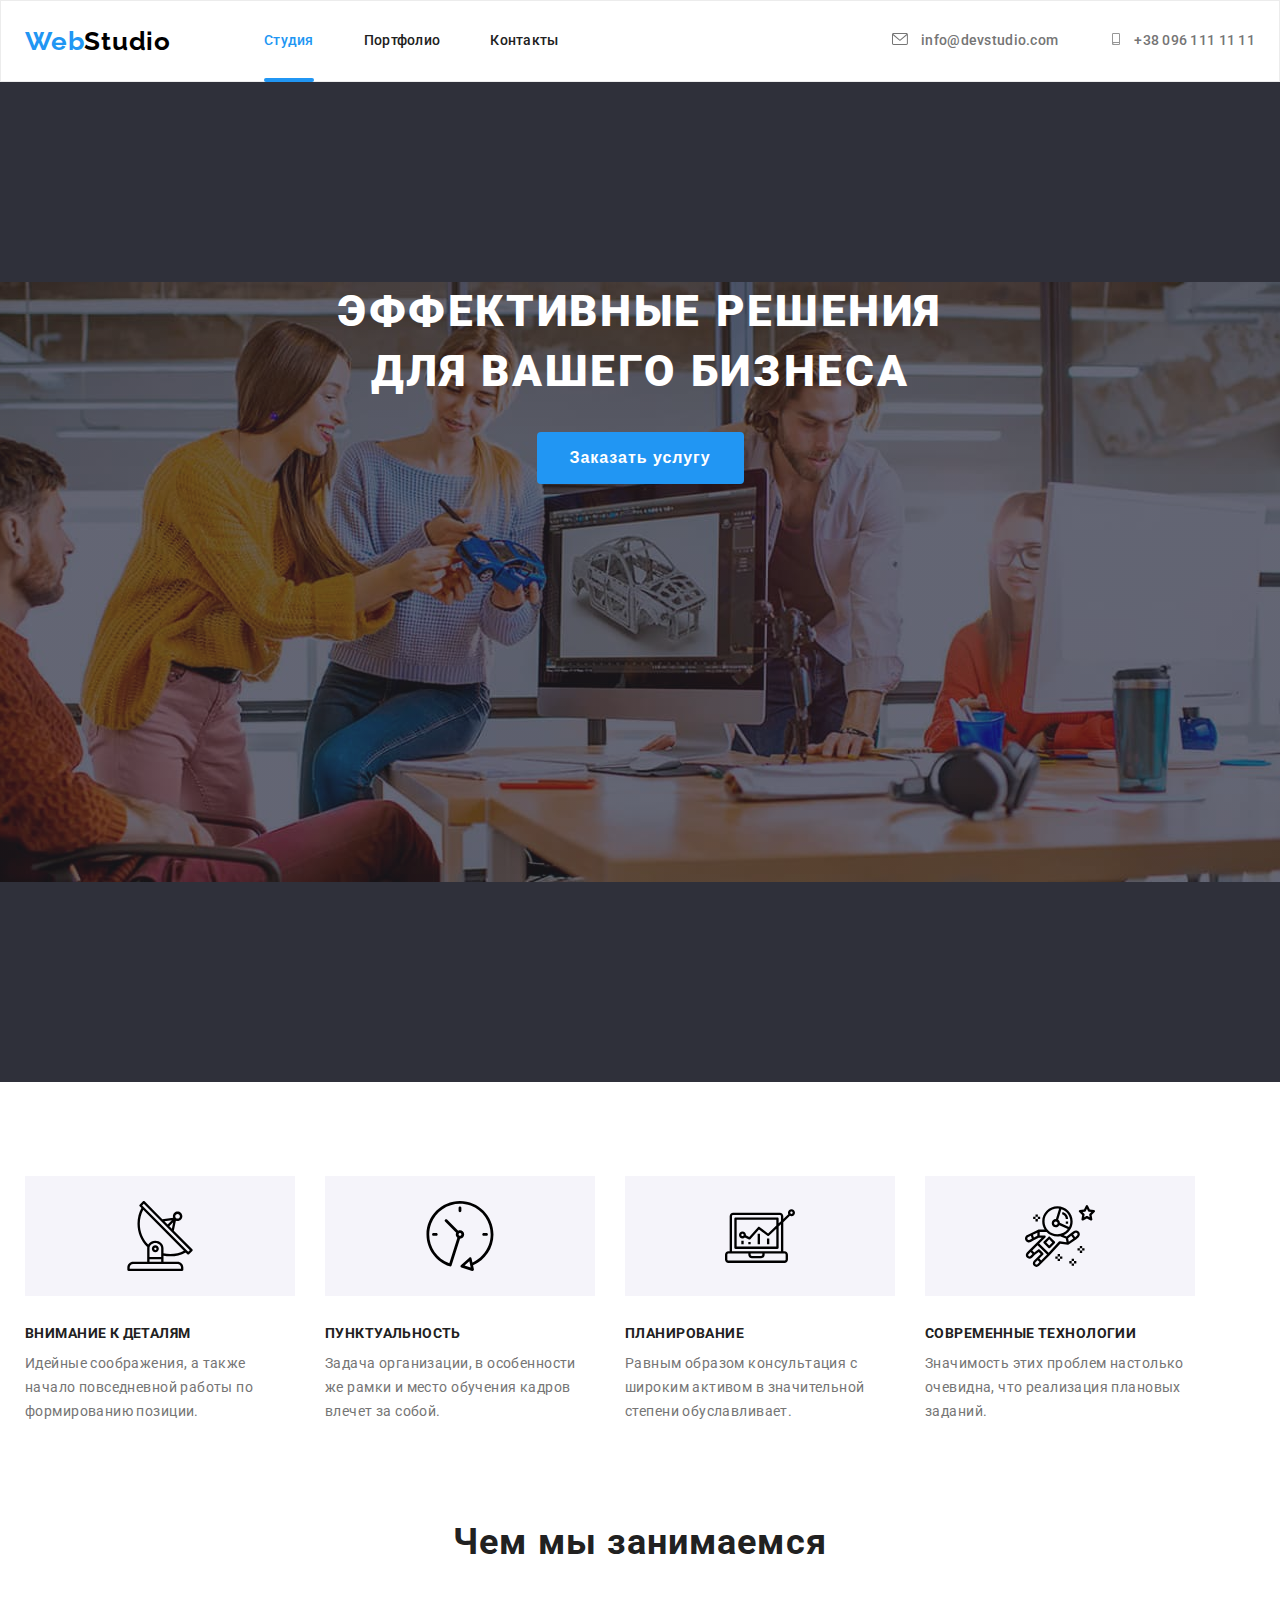
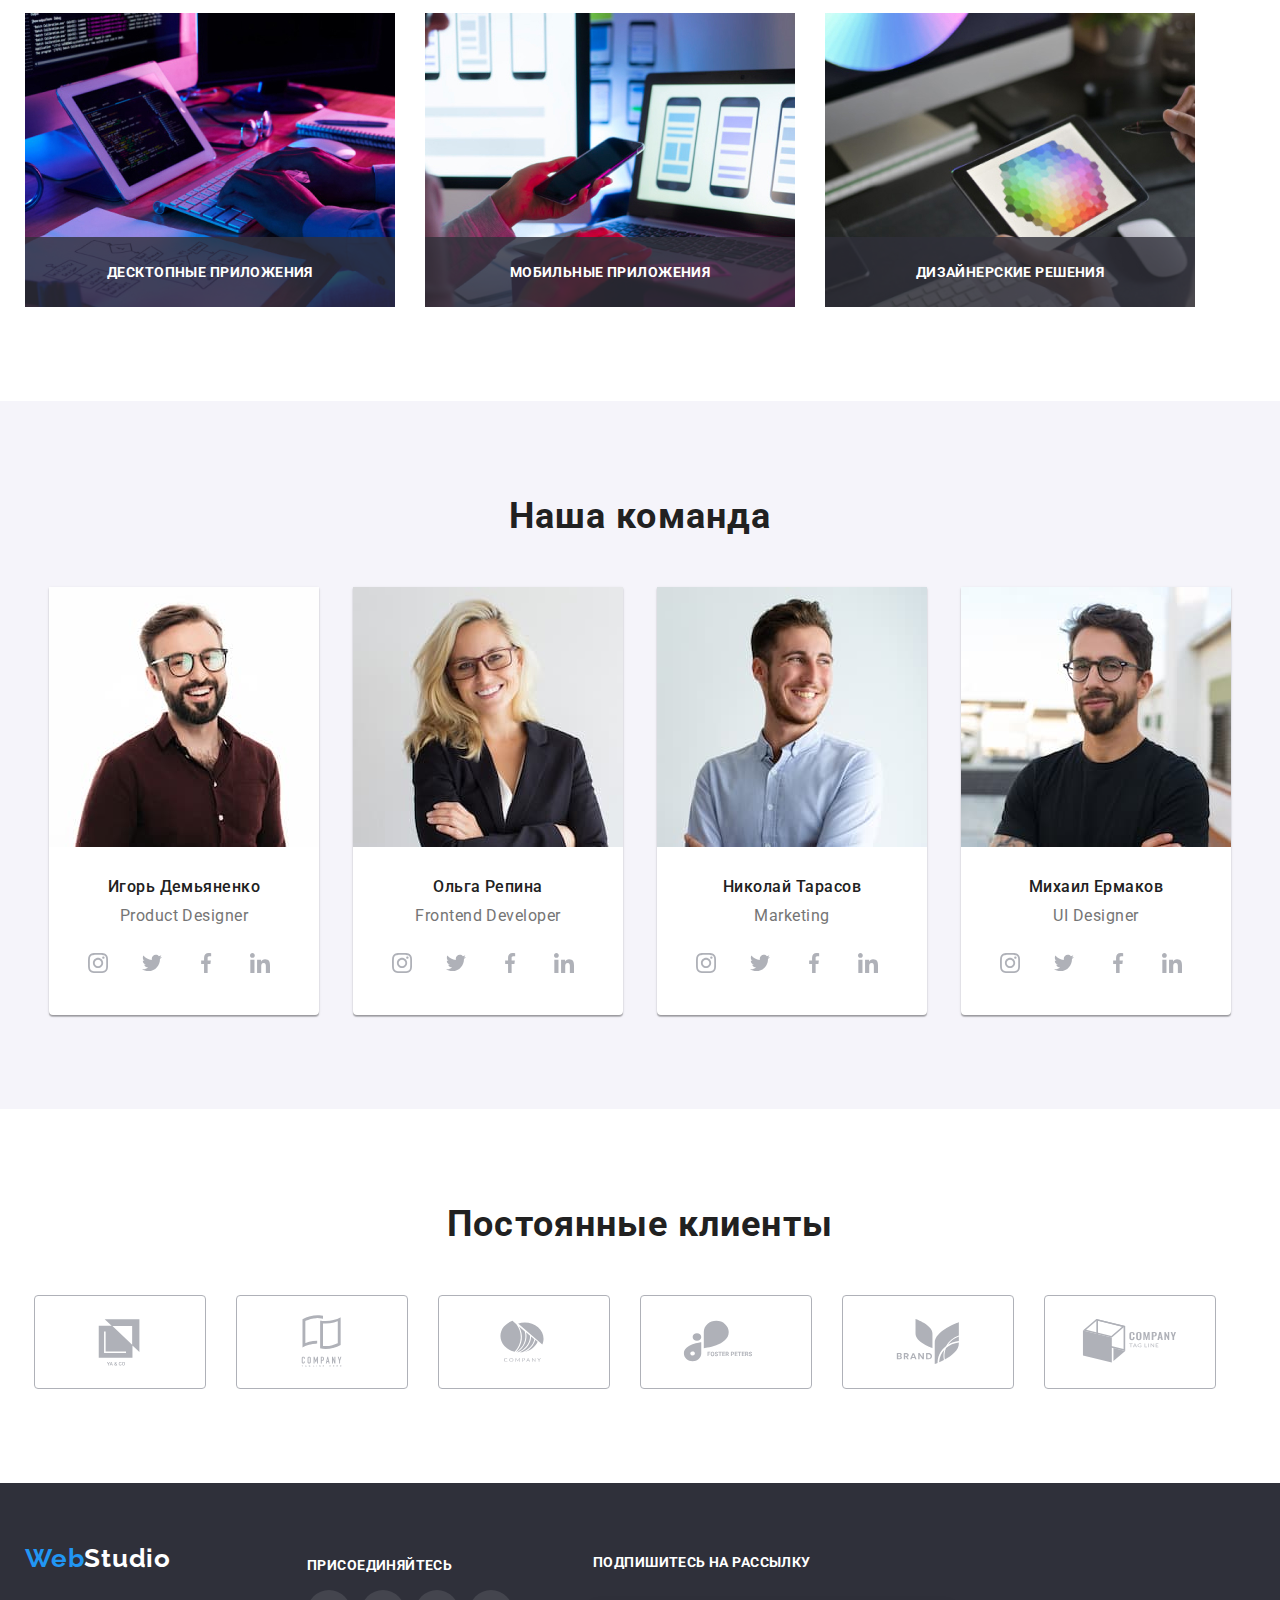
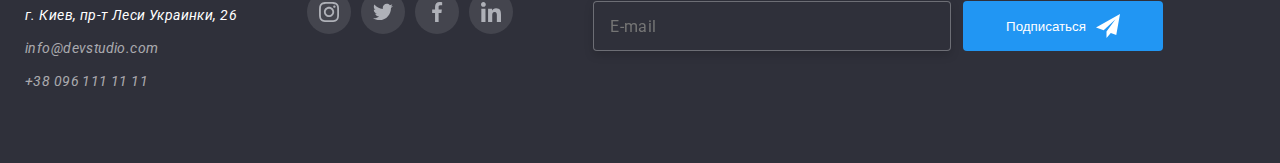
==== commit c894b788: "homework7-8" ====
--- a/index.html
+++ b/index.html
@@ -5,6 +5,7 @@
     <meta http-equiv="X-UA-Compatible" content="IE=edge" />
     <meta name="viewport" content="width=device-width, initial-scale=1.0" />
     <title>Document</title>
+    <link rel="stylesheet" href="./css/main.min.css" />
     <link rel="stylesheet" href="./css/styles.css" />
     <link rel="preconnect" href="https://fonts.googleapis.com" />
     <link rel="preconnect" href="https://fonts.gstatic.com" crossorigin />
@@ -25,35 +26,35 @@
     <!--header-->
 
     <header class="header">
-      <div class="container header-nav">
-        <nav class="header-nav">
-          <a href="./index.html" class="header-logo link"
+      <div class="container header__nav">
+        <nav class="header__nav">
+          <a href="./index.html" class="header__logo link"
             ><span class="header-logo-color">Web</span>Studio</a
           >
           <ul class="header-list list">
-            <li class="header-item">
-              <a class="header-link link active" href="./index.html">Студия</a>
-            </li>
-            <li class="header-item">
-              <a class="header-link link" href="./portfolio.html">Портфолио</a>
-            </li>
-            <li class="header-item">
-              <a class="header-link link" href="">Контакты</a>
+            <li class="header-list__item">
+              <a class="header-list__link link active" href="./index.html">Студия</a>
+            </li>
+            <li class="header-list__item">
+              <a class="header-list__link link" href="./portfolio.html">Портфолио</a>
+            </li>
+            <li class="header-list__item">
+              <a class="header-list__link link" href="">Контакты</a>
             </li>
           </ul>
         </nav>
         <ul class="header-contacts-list list">
-          <li class="header-contacts-item">
-            <a class="header-contacts link" href="mailto:info@devstudio.com"
-              ><svg class="header-icon">
+          <li class="header-contacts-list__item">
+            <a class="header-contacts-list__link link" href="mailto:info@devstudio.com"
+              ><svg class="header-contacts-list__icon">
                 <use href="./images/symbol-defs.svg#icon-mail"></use>
               </svg>
               info@devstudio.com</a
             >
           </li>
-          <li class="header-contacts-item">
-            <a class="header-contacts link" href="tel:+380961111111"
-              ><svg class="header-icon">
+          <li class="header-contacts-list__item">
+            <a class="header-contacts-list__link link" href="tel:+380961111111"
+              ><svg class="header-contacts-list__icon">
                 <use href="./images/symbol-defs.svg#icon-smartphone"></use></svg>+38 096 111 11 11</a
             >
           </li>
@@ -68,11 +69,11 @@
       <!--hero-->
 
       <section class="hero">
-        <div class="hero-text">
-          <h1 class="hero-title">
+        <div class="hero__item">
+          <h1 class="hero__title">
             Эффективные решения <br />для вашего бизнеса
           </h1>
-          <button class="hero-button button-cursor" type="button" data-modal-open>
+          <button class="hero__button button-cursor" type="button" data-modal-open>
             Заказать услугу
           </button>
         </div>
@@ -86,53 +87,53 @@
 
           <ul class="dignity-list list">
             
-            <li class="dignity-item">
-              <div class="dignity-icon-box">
-                <svg class="dignity-icon">
+            <li class="dignity-list__item">
+              <div class="dignity-list__box">
+                <svg class="dignity-list__icon">
                   <use href="./images/symbol-defs.svg#icon-antenna"></use>
                 </svg>
               </div>
-              <h3 class="dignity-title">Внимание к деталям</h3>
-              <p class="dignity-text">
+              <h3 class="dignity-list__title">Внимание к деталям</h3>
+              <p class="dignity-list__text">
                 Идейные соображения, а также начало повседневной работы по
                 формированию позиции.
               </p>
             </li>
 
-            <li class="dignity-item">
-              <div class="dignity-icon-box">
-                <svg class="dignity-icon">
+            <li class="dignity-list__item">
+              <div class="dignity-list__box">
+                <svg class="dignity-list__icon">
                   <use href="./images/symbol-defs.svg#icon-clock"></use>
                 </svg>
               </div>
-              <h3 class="dignity-title">Пунктуальность</h3>
-              <p class="dignity-text">
+              <h3 class="dignity-list__title">Пунктуальность</h3>
+              <p class="dignity-list__text">
                 Задача организации, в особенности же рамки и место обучения
                 кадров влечет за собой.
               </p>
             </li>
 
-            <li class="dignity-item">
-              <div class="dignity-icon-box">
-                <svg class="dignity-icon">
+            <li class="dignity-list__item">
+              <div class="dignity-list__box">
+                <svg class="dignity-list__icon">
                   <use href="./images/symbol-defs.svg#icon-diagram"></use>
                 </svg>
               </div>
-              <h3 class="dignity-title">Планирование</h3>
-              <p class="dignity-text">
+              <h3 class="dignity-list__title">Планирование</h3>
+              <p class="dignity-list__text">
                 Равным образом консультация с широким активом в значительной
                 степени обуславливает.
               </p>
             </li>
 
-            <li class="dignity-item">
-              <div class="dignity-icon-box">
-                <svg class="dignity-icon">
+            <li class="dignity-list__item">
+              <div class="dignity-list__box">
+                <svg class="dignity-list__icon">
                   <use href="./images/symbol-defs.svg#icon-astronaut"></use>
                 </svg>
               </div>
-              <h3 class="dignity-title">Современные технологии</h3>
-              <p class="dignity-text">
+              <h3 class="dignity-list__title">Современные технологии</h3>
+              <p class="dignity-list__text">
                 Значимость этих проблем настолько очевидна, что реализация
                 плановых заданий.
               </p>
@@ -145,37 +146,37 @@
 
       <section class="work">
         <div class="container">
-          <h2 class="work-title">Чем мы занимаемся</h2>
+          <h2 class="work__title">Чем мы занимаемся</h2>
           <ul class="work-list list">
-            <li class="work-item">
+            <li class="work-list__item">
               <img
                 src="images/whatarewedoing1.jpg"
-                class="work-img"
+                class="work-list__img"
                 alt="програмирование"
                 width="370"
                 height="294"
               />
-              <h3 class="work-text">Десктопные приложения</h3>
-            </li>
-            <li class="work-item">
+              <h3 class="work-list__text">Десктопные приложения</h3>
+            </li>
+            <li class="work-list__item">
               <img
                 src="images/whatarewedoing2.jpg"
-                class="work-img"
+                class="work-list__img"
                 alt="создаем дизайн"
                 width="370"
                 height="294"
               />
-              <h3 class="work-text">Мобильные приложения</h3>
-            </li>
-            <li class="work-item">
+              <h3 class="work-list__text">Мобильные приложения</h3>
+            </li>
+            <li class="work-list__item">
               <img
                 src="images/whatarewedoing3.jpg"
-                class="work-img"
+                class="work-list__img"
                 alt="стрктурируем"
                 width="370"
                 height="294"
               />
-              <h3 class="work-text">Дизайнерские решения</h3>
+              <h3 class="work-list__text">Дизайнерские решения</h3>
             </li>
           </ul>
         </div>
@@ -185,165 +186,165 @@
 
       <section class="team">
         <div class="container">
-          <h2 class="team-title-logo">Наша команда</h2>
+          <h2 class="team__title">Наша команда</h2>
           <ul class="team-list list">
-            <li class="team-item">
+            <li class="team-list__item">
               <img
                 src="images/ourteam1.jpg"
-                class="team-img link"
+                class="team-list__img link"
                 alt="Игорь Демьяненко"
                 width="270"
                 height="260"
               />
-              <h3 class="team-title">Игорь Демьяненко</h3>
-              <p class="team-text" lang="en">Product Designer</p>
-              <ul class="team-icon-list">
-                <li class="team-icon-item">
-                  <a class="team-icon-link link" href=""
-                    ><svg class="team-icon">
+              <h3 class="team-list__title">Игорь Демьяненко</h3>
+              <p class="team-list__text" lang="en">Product Designer</p>
+              <ul class="team-icon">
+                <li class="team-icon__item">
+                  <a class="team-icon__link link" href=""
+                    ><svg class="team-icon__svg">
                       <use
                         href="./images/symbol-defs.svg#icon-instagram"></use></svg></a>
                 </li>
-                <li class="team-icon-item">
-                  <a class="team-icon-link link" href=""
-                    ><svg class="team-icon">
+                <li class="team-icon__item">
+                  <a class="team-icon__link link" href=""
+                    ><svg class="team-icon__svg">
                       <use
                         href="./images/symbol-defs.svg#icon-twitter"
                       ></use></svg ></a>
                 </li>
-                <li class="team-icon-item">
-                  <a class="team-icon-link link" href=""
-                    ><svg class="team-icon">
+                <li class="team-icon__item">
+                  <a class="team-icon__link link" href=""
+                    ><svg class="team-icon__svg">
                       <use
                         href="./images/symbol-defs.svg#icon-facebook"
                       ></use></svg ></a>
                 </li>
-                <li class="team-icon-item">
-                  <a class="team-icon-link link" href=""
-                    ><svg class="team-icon">
+                <li class="team-icon__item">
+                  <a class="team-icon__link link" href=""
+                    ><svg class="team-icon__svg">
                       <use
                         href="./images/symbol-defs.svg#icon-linkedin"
                       ></use></svg></a>
                 </li>
               </ul>
             </li>
-            <li class="team-item">
+            <li class="team-list__item">
               <img
                 src="images/ourteam2.jpg"
-                class="team-img link"
+                class="team-list__img link"
                 alt="Ольга Репина"
                 width="270"
                 height="260"
               />
-              <h3 class="team-title">Ольга Репина</h3>
-              <p class="team-text" lang="en">Frontend Developer</p>
-              <ul class="team-icon-list">
-                <li class="team-icon-item">
-                  <a class="team-icon-link link" href=""
-                    ><svg class="team-icon">
+              <h3 class="team-list__title">Ольга Репина</h3>
+              <p class="team-list__text" lang="en">Frontend Developer</p>
+              <ul class="team-icon">
+                <li class="team-icon__item">
+                  <a class="team-icon__link link" href=""
+                    ><svg class="team-icon__svg">
                       <use
                         href="./images/symbol-defs.svg#icon-instagram"
                       ></use></svg ></a>
                 </li>
-                <li class="team-icon-item">
-                  <a class="team-icon-link link" href=""
-                    ><svg class="team-icon">
+                <li class="team-icon__item">
+                  <a class="team-icon__link link" href=""
+                    ><svg class="team-icon__svg">
                       <use
                         href="./images/symbol-defs.svg#icon-twitter"
                       ></use></svg></a>
                 </li>
-                <li class="team-icon-item">
-                  <a class="team-icon-link link" href=""
-                    ><svg class="team-icon">
+                <li class="team-icon__item">
+                  <a class="team-icon__link link" href=""
+                    ><svg class="team-icon__svg">
                       <use
                         href="./images/symbol-defs.svg#icon-facebook"
                       ></use></svg></a>
                 </li>
-                <li class="team-icon-item">
-                  <a class="team-icon-link link" href=""
-                    ><svg class="team-icon">
+                <li class="team-icon__item">
+                  <a class="team-icon__link link" href=""
+                    ><svg class="team-icon__svg">
                       <use
                         href="./images/symbol-defs.svg#icon-linkedin"
                       ></use></svg></a>
                 </li>
               </ul>
             </li>
-            <li class="team-item">
+            <li class="team-list__item">
               <img
                 src="images/ourteam3.jpg"
-                class="team-img link"
+                class="team-list__img link"
                 alt="Николай Тарасов"
                 width="270"
                 height="260"
               />
-              <h3 class="team-title">Николай Тарасов</h3>
-              <p class="team-text" lang="en">Marketing</p>
-              <ul class="team-icon-list">
-                <li class="team-icon-item">
-                  <a class="team-icon-link link" href=""
-                    ><svg class="team-icon">
+              <h3 class="team-list__title">Николай Тарасов</h3>
+              <p class="team-list__text" lang="en">Marketing</p>
+              <ul class="team-icon">
+                <li class="team-icon__item">
+                  <a class="team-icon__link link" href=""
+                    ><svg class="team-icon__svg">
                       <use
                         href="./images/symbol-defs.svg#icon-instagram"
                       ></use></svg></a>
                 </li>
-                <li class="team-icon-item">
-                  <a class="team-icon-link link" href=""
-                    ><svg class="team-icon">
+                <li class="team-icon__item">
+                  <a class="team-icon__link link" href=""
+                    ><svg class="team-icon__svg">
                       <use
                         href="./images/symbol-defs.svg#icon-twitter"
                       ></use></svg></a>
                 </li>
-                <li class="team-icon-item">
-                  <a class="team-icon-link link" href=""
-                    ><svg class="team-icon">
+                <li class="team-icon__item">
+                  <a class="team-icon__link link" href=""
+                    ><svg class="team-icon__svg">
                       <use
                         href="./images/symbol-defs.svg#icon-facebook"
                       ></use></svg></a>
                 </li>
-                <li class="team-icon-item">
-                  <a class="team-icon-link link" href=""
-                    ><svg class="team-icon">
+                <li class="team-icon__item">
+                  <a class="team-icon__link link" href=""
+                    ><svg class="team-icon__svg">
                       <use
                         href="./images/symbol-defs.svg#icon-linkedin"
                       ></use></svg></a>
                 </li>
               </ul>
             </li>
-            <li class="team-item">
+            <li class="team-list__item">
               <img
                 src="images/ourteam4.jpg"
-                class="team-img link"
+                class="team-list__img link"
                 alt="Михаил Ермаков"
                 width="270"
                 height="260"
               />
-              <h3 class="team-title">Михаил Ермаков</h3>
-              <p class="team-text" lang="en">UI Designer</p>
-              <ul class="team-icon-list">
-                <li class="team-icon-item">
-                  <a class="team-icon-link link" href=""
-                    ><svg class="team-icon">
+              <h3 class="team-list__title">Михаил Ермаков</h3>
+              <p class="team-list__text" lang="en">UI Designer</p>
+              <ul class="team-icon">
+                <li class="team-icon__item">
+                  <a class="team-icon__link link" href=""
+                    ><svg class="team-icon__svg">
                       <use
                         href="./images/symbol-defs.svg#icon-instagram"
                       ></use></svg ></a>
                 </li>
-                <li class="team-icon-item">
-                  <a class="team-icon-link link" href=""
-                    ><svg class="team-icon">
+                <li class="team-icon__item">
+                  <a class="team-icon__link link" href=""
+                    ><svg class="team-icon__svg">
                       <use
                         href="./images/symbol-defs.svg#icon-twitter"
                       ></use></svg ></a>
                 </li>
-                <li class="team-icon-item">
-                  <a class="team-icon-link link" href=""
-                    ><svg class="team-icon">
+                <li class="team-icon__item">
+                  <a class="team-icon__link link" href=""
+                    ><svg class="team-icon__svg">
                       <use
                         href="./images/symbol-defs.svg#icon-facebook"
                       ></use></svg ></a>
                 </li>
-                <li class="team-icon-item">
-                  <a class="team-icon-link link" href=""
-                    ><svg class="team-icon">
+                <li class="team-icon__item">
+                  <a class="team-icon__link link" href=""
+                    ><svg class="team-icon__svg">
                       <use
                         href="./images/symbol-defs.svg#icon-linkedin"
                       ></use></svg ></a>
@@ -353,39 +354,41 @@
           </ul>
         </div>
       </section>
+
+                                              <!-- clients -->
 
       <section class="clients">
         <div class="container">
-          <h3 class="clients-title">Постоянные клиенты</h3>
+          <h3 class="clients__title">Постоянные клиенты</h3>
           <ul class="clients-list list">
-            <li class="clients-item">
-              <a class="clients-link" href=""
-                ><svg class="clients-logo">
+            <li class="clients-list__item">
+              <a class="clients-list__link" href=""
+                ><svg class="clients-list__logo">
                   <use href="./images/symbol-defs.svg#icon-Logo1"></use></svg></a>
             </li>
-            <li class="clients-item">
-              <a class="clients-link" href=""
-                ><svg class="clients-logo">
+            <li class="clients-list__item">
+              <a class="clients-list__link" href=""
+                ><svg class="clients-list__logo">
                   <use href="./images/symbol-defs.svg#icon-Logo2"></use></svg></a>
             </li>
-            <li class="clients-item">
-              <a class="clients-link" href=""
-                ><svg class="clients-logo">
+            <li class="clients-list__item">
+              <a class="clients-list__link" href=""
+                ><svg class="clients-list__logo">
                   <use href="./images/symbol-defs.svg#icon-Logo3"></use></svg></a>
             </li>
-            <li class="clients-item">
-              <a class="clients-link" href=""
-                ><svg class="clients-logo">
+            <li class="clients-list__item">
+              <a class="clients-list__link" href=""
+                ><svg class="clients-list__logo">
                   <use href="./images/symbol-defs.svg#icon-Logo4"></use></svg ></a>
             </li>
-            <li class="clients-item">
-              <a class="clients-link" href=""
-                ><svg class="clients-logo">
+            <li class="clients-list__item">
+              <a class="clients-list__link" href=""
+                ><svg class="clients-list__logo">
                   <use href="./images/symbol-defs.svg#icon-Logo5"></use></svg></a>
             </li>
-            <li class="clients-item">
-              <a class="clients-link" href=""
-                ><svg class="clients-logo">
+            <li class="clients-list__item">
+              <a class="clients-list__link" href=""
+                ><svg class="clients-list__logo">
                   <use href="./images/symbol-defs.svg#icon-Logo6"></use></svg></a>
             </li>
           </ul>
@@ -398,21 +401,21 @@
     <!--footer-->
 
     <footer class="footer">
-      <div class="footer-box container">
+      <div class="footer__box container">
         <div>
           <a href="./index.html" class="footer-logo link"
             ><span class="footer-logo-color">Web</span>Studio</a
           >
           <address>
-            <p class="footer-text">г. Киев, пр-т Леси Украинки, 26</p>
+            <p class="footer__text">г. Киев, пр-т Леси Украинки, 26</p>
             <ul class="footer-list list">
-              <li class="footer-item">
-                <a class="footer-link link" href="mailto:info@devstudio.com"
+              <li class="footer-list__item">
+                <a class="footer-list__link link" href="mailto:info@devstudio.com"
                   >info@devstudio.com</a
                 >
               </li>
-              <li class="footer-item">
-                <a class="footer-link link" href="tel:+380961111111"
+              <li class="footer-list__item">
+                <a class="footer-list__link link" href="tel:+380961111111"
                   >+38 096 111 11 11</a
                 >
               </li>
@@ -421,37 +424,42 @@
         </div>
         <div class="footer-icon-box">
           <h3 class="footer-icon-title">Присоединяйтесь</h3>
-          <ul class="team-icon-list">
-            <li class="team-icon-item">
-              <a class="team-icon-link footer-icon-color link" href=""
-                ><svg class="team-icon">
+          <ul class="team-icon">
+            <li class="team-icon__item">
+              <a class="team-icon__link link footer-icon-color" href=""
+                ><svg class="team-icon__svg ">
                   <use
-                    href="./images/symbol-defs.svg#icon-instagram"
+                    href="./images/symbol-defs.svg#icon-instagram"></use></svg></a>
+            </li>
+            <li class="team-icon__item">
+              <a class="team-icon__link link footer-icon-color" href=""
+                ><svg class="team-icon__svg">
+                  <use
+                    href="./images/symbol-defs.svg#icon-twitter"
+                  ></use></svg ></a>
+            </li>
+            <li class="team-icon__item">
+              <a class="team-icon__link link footer-icon-color" href=""
+                ><svg class="team-icon__svg">
+                  <use
+                    href="./images/symbol-defs.svg#icon-facebook"
+                  ></use></svg ></a>
+            </li>
+            <li class="team-icon__item">
+              <a class="team-icon__link link footer-icon-color" href=""
+                ><svg class="team-icon__svg">
+                  <use
+                    href="./images/symbol-defs.svg#icon-linkedin"
                   ></use></svg></a>
             </li>
-            <li class="team-icon-item">
-              <a class="team-icon-link footer-icon-color link" href=""
-                ><svg class="team-icon">
-                  <use href="./images/symbol-defs.svg#icon-twitter"></use></svg ></a>
-            </li>
-            <li class="team-icon-item">
-              <a class="team-icon-link footer-icon-color link" href=""
-                ><svg class="team-icon">
-                  <use href="./images/symbol-defs.svg#icon-facebook"></use></svg></a>
-            </li>
-            <li class="team-icon-item">
-              <a class="team-icon-link footer-icon-color link" href=""
-                ><svg class="team-icon">
-                  <use href="./images/symbol-defs.svg#icon-linkedin"></use></svg ></a>
-            </li>
           </ul>
         </div>
-        <section class="footer-box-form">
-          <form action="" class="footer-form">
-            <h2 class="footer-form-title">Подпишитесь на рассылку</h2>
+        <section class="footer-subscribe">
+          <form action="" class="footer-subscribe__form">
+            <h2 class="footer-subscribe__title">Подпишитесь на рассылку</h2>
             <div class="footer-input-box">
-              <input type="imail" id="mail" placeholder="E-mail" class="footer-input">
-              <button type="submit" class="footer-button-input">Подписаться <span class="follow-icon"></span></button>
+              <input type="imail" id="mail" placeholder="E-mail" class="footer-subscribe__input">
+              <button type="submit" class="footer-subscribe__button">Подписаться <span class="follow-icon"></span></button>
             </div>
           </form>
         </section>
@@ -461,11 +469,11 @@
 
     <div class="backdrop is-hidden" data-modal>
       <div class="modal">
-          <button type="button" class="modal-button" data-modal-close><svg class="buttom-close"><use href="./images/symbol-defs.svg#icon-close-black"></use></svg> </button>
-        <form action="" class="modal-form">
-            <h2 class="modal-title">Оставьте свои данные, мы вам перезвоним</h2>
-
-            <div class="modal-list">
+          <button type="button" class="modal__button" data-modal-close><svg class="modal__buttom-close"><use href="./images/symbol-defs.svg#icon-close-black"></use></svg> </button>
+          <form action="" class="modal-form">
+            <h2 class="modal-form__title">Оставьте свои данные, мы вам перезвоним</h2>
+
+            <div class="modal-form__list">
               <label for="name">Имя</label>
               <span class="modal-icon-box">
                 <input type="text" name="user-name" id="name" class="modal-input">
@@ -476,7 +484,7 @@
             </div>
 
 
-            <div class="modal-list">
+            <div class="modal-form__list">
               <label for="tel">Телефон</label>
               <span class="modal-icon-box">
                 <input type="tel" name="tel" id="tel" class="modal-input">
@@ -487,7 +495,7 @@
             </div>
 
 
-            <div class="modal-list">
+            <div class="modal-form__list">
               <label for="mail">Почта</label>
               <span class="modal-icon-box">
                 <input type="imail" name="mail" id="e-mail" class="modal-input">
@@ -497,7 +505,7 @@
               </span>
             </div>
 
-            <div class="modal-list">
+            <div class="modal-form__list">
             <label for="comment">Комментарий</label>
             <textarea class="textarea" name="comment" id="comment" rows="10" placeholder="Введите текст"></textarea>
           </div>
--- a/css/main.min.css
+++ b/css/main.min.css
@@ -0,0 +1,2 @@
+:root{--main-title-color: #212121;--main-text-color: #757575;--secondary-text-color: #2196F3}body{color:#212121;background-color:#fff;font-family:'Roboto', sans-serif;margin:0}ul{margin-top:0;margin-bottom:0;padding-left:0}h2{font-weight:700;font-size:36px;line-height:1.7;text-align:center}h1,h2,h3,h4,h5,h6,p{margin-top:0;margin-bottom:0}.list{list-style:none}.link{text-decoration:none}.container{width:1230px;padding-left:15px;padding-right:15px;margin:0 auto}.button-cursor{cursor:pointer}img{display:block;min-width:100%;height:auto}.header{border:1px solid #ECECEC}.header__nav{display:flex;align-items:center}.header-list{display:flex;margin-left:93px}.header-list__link.active{color:var(--secondary-text-color)}.header-list__link.active::after{position:absolute;content:"";display:block;width:100%;height:4px;background-color:var(--secondary-text-color);border-radius:4px;bottom:calc(0% - 1px);left:0}.header__logo{font-family:'Raleway', sans-serif;font-weight:700;font-size:26px;line-height:1.19;letter-spacing:0.03em;color:#000}.header-logo-color{color:#2196F3}.header-list__item{font-weight:500;font-size:14px;line-height:1.14;letter-spacing:0.02em;position:relative}.header-list__item:not(:last-chield){margin-right:50px}.header-list__item+.header-list__item{margin-left:50px}.header-list__link{display:block;padding-top:32px;padding-bottom:32px;font-weight:500;font-size:14px;line-height:1.14;letter-spacing:0.02em;color:var(--main-title-color)}.header-list__link:hover,.header-list__link:focus{color:var(--secondary-text-color);transition:color 250ms cubic-bezier(0.4, 0, 0.2, 1)}.header-contacts-list{display:flex;margin-left:auto;font-weight:500;font-size:14px;line-height:1.14;letter-spacing:0.02em}.header-contacts-list__link{color:var(--main-text-color);display:block;padding-top:32px;padding-bottom:32px}.header-contacts-list__link:hover,.header-contacts-list__link:focus{color:var(--secondary-text-color);transition:color 250ms cubic-bezier(0.4, 0, 0.2, 1)}.header-contacts-list__item+.header-contacts-list__item{margin-left:50px}.header-contacts-list__icon{width:16px;height:12px;margin-right:10px;fill:currentColor}.hero{background-color:#2F303A;padding-top:200px;padding-bottom:200px;text-align:center;background-image:linear-gradient(to right, rgba(47,48,58,0.4), rgba(47,48,58,0.4)),url(../images/header-fon.jpg);background-repeat:no-repeat;background-position:center;max-width:1600px;height:600px;margin:0 auto}.hero__title{font-weight:900;font-size:44px;line-height:1.36;text-align:center;letter-spacing:0.06em;text-transform:uppercase;color:#fff}.hero__item{margin:0 auto;align-items:center}.hero__button{display:inline-block;border-radius:4px;font-weight:700;font-size:16px;line-height:1.87;text-align:center;letter-spacing:0.06em;background-color:var(--secondary-text-color);color:white;margin:0 auto;margin-top:30px;padding:10px 32px;text-decoration:none;border:1px solid transparent}.hero__button:hover,.hero__button:focus{background-color:#188ce8;color:#fff}.dignity{padding-top:94px;padding-bottom:47px}.dignity-list{display:flex}.dignity-list__item{width:270px;height:251px;margin-right:30px}.dignity-list__item:not(:last-chield){margin-right:30px}.dignity-list__box{display:flex;width:270px;height:120px;background-color:#F5F4FA;margin-bottom:30px;justify-content:center;align-items:center}.dignity-list__icon{width:70px;height:70px}.dignity-list__title{font-weight:bold;font-size:14px;line-height:1.14;letter-spacing:0.03em;text-transform:uppercase;color:var(--main-title-color);margin-bottom:10px}.dignity-list__text{font-size:14px;line-height:1.71;letter-spacing:0.03em;color:var(--main-text-color);display:flex}.work{align-content:center;text-align:center;padding-top:47px;padding-bottom:94px}.work-list__item{position:relative}.work-list__item+.work-list__item{margin-left:30px}.work__title{font-weight:700;font-size:36px;line-height:1.17;letter-spacing:0.03em;color:var(--main-title-color);margin-bottom:50px}.work-list{display:flex}.work-list__text{position:absolute;display:flex;justify-content:center;align-items:center;bottom:0;width:100%;height:70px;color:#fff;background:rgba(47,48,58,0.8);font-weight:bold;font-size:14px;line-height:16px;text-align:center;letter-spacing:0.03em;text-transform:uppercase}.team{background-color:#F5F4FA;text-align:center;align-items:center;padding-bottom:94px;padding-top:94px}.team-list__item{display:inline-block;padding-bottom:30px;flex-basis:calc((100% - 90px) / 4);max-height:428px;margin-right:30px;background-color:#fff;border-radius:0px 0px 4px 4px;box-shadow:0px 1px 3px rgba(0,0,0,0.12),0px 1px 1px rgba(0,0,0,0.14),0px 2px 1px rgba(0,0,0,0.2)}.team-list__item:nth-child(4n){margin-right:0}.team__title{font-weight:bold;font-size:36px;line-height:1.17;text-align:center;letter-spacing:0.03em;color:var(--main-title-color);text-align:center;margin-bottom:50px}.team-list__title{font-weight:500;font-size:16px;line-height:1.19;letter-spacing:0.03em;margin-bottom:10px}.team-icon__link{display:flex;width:44px;height:44px;border-radius:50%;margin-right:10px;align-items:center;justify-content:center;color:#AFB1B8;background-color:#fff;transition:color 250ms cubic-bezier(0.4, 0, 0.2, 1),background-color 250ms cubic-bezier(0.4, 0, 0.2, 1)}.team-icon__link:hover,.team-icon__link:focus{color:#fff;background-color:var(--secondary-text-color)}.team-icon__svg{width:20px;height:20px;fill:currentColor}.team-icon__item{width:44px;height:44px;border-radius:50%;margin-right:10px}.team-icon{display:flex;align-items:center;justify-content:center;list-style:none;text-decoration:none;padding-top:16px}.team-list__img{margin-bottom:30px}.team-list__text{font-size:16px;line-height:1.19;letter-spacing:0.03em;color:var(--main-text-color)}.clients{text-align:center;align-items:center;padding-bottom:94px;padding-top:94px}.clients__title{font-weight:700;font-size:36px;line-height:42px;text-align:center;letter-spacing:0.03em;margin-bottom:50px}.clients-list{display:flex;align-items:center;justify-content:center}.clients-list__item{margin-right:30px}.clients-list__link{width:170px;height:92px;border:1px solid #AFB1B8;display:flex;align-items:center;justify-content:center;border-radius:4px;color:#AFB1B8;transition:color 250ms cubic-bezier(0.4, 0, 0.2, 1),border-color 250ms cubic-bezier(0.4, 0, 0.2, 1)}.clients-list__link:focus,.clients-list__link:hover{color:var(--secondary-text-color);border-color:var(--secondary-text-color)}.clients-list__logo{width:106px;height:60px;fill:currentColor}.footer{position:relative;background-color:#2F303A;padding-top:60px;padding-bottom:60px}.footer__box{display:flex}.footer-logo{font-family:'Raleway', sans-serif;font-weight:bold;font-size:26px;line-height:1.19;letter-spacing:0.03em;color:#fff;display:flex;margin-bottom:30px}.footer__text{font-weight:normal;font-size:14px;line-height:1.71;letter-spacing:0.03em;color:white;margin-bottom:9px}.footer-list__item{margin-bottom:9px}.footer-icon-color{background:rgba(255,255,255,0.1)}.footer-icon-color:hover,.footer-icon-color:focus{background-color:var(--secondary-text-color)}.footer-icon-box{display:inline-block;padding-top:12px;margin-left:70px}.footer-icon-title{display:inline-block;color:#fff;font-weight:bold;font-size:14px;line-height:16px;letter-spacing:0.03em;text-transform:uppercase}.footer-logo-color{color:var(--secondary-text-color)}.footer-list__link{font-size:14px;line-height:1.71;letter-spacing:0.03em;color:rgba(255,255,255,0.6)}.footer-list__link:hover,.footer-list__link:focus{color:var(--secondary-text-color)}.footer-subscribe__title{font-weight:700;font-size:14px;line-height:1.14;letter-spacing:0.03em;text-transform:uppercase;color:#fff;padding-bottom:20px;text-align:left}.footer-input-box{display:flex;margin-bottom:10px;margin-top:10px;text-align:start}.footer-subscribe{margin-left:70px;padding-top:12px}.footer-input-box input{padding-left:16px;padding-bottom:15px;padding-top:15px;width:358px;height:50px;text-align:start;font-family:Roboto;font-style:normal;font-weight:normal;font-size:16px;line-height:1.25;letter-spacing:0.03em;color:rgba(255,255,255,0.6);background-color:#2F303A;border:1px solid rgba(255,255,255,0.3);box-sizing:border-box;filter:drop-shadow(0px 4px 4px rgba(0,0,0,0.15));border-radius:4px;outline:none}.footer-subscribe__button{width:200px;height:50px;margin-left:12px;display:flex;justify-content:center;align-items:center;background:#2196f3;border-radius:4px;outline:none;border:none;color:#fff}.follow-icon{background-image:url(../images/svg/icon-send.svg);width:24px;height:24px;margin-left:10px;background-size:contain;background-position:center;background-origin:border-box;background-repeat:no-repeat}.navigation{align-content:center;padding-bottom:94px;padding-top:94px}.navigation-list{background-color:#fff;display:flex;justify-content:center;margin-bottom:50px}.navigation-list .navigation-list__item+.navigation-list__item{margin-left:8px}.navigation-list__button{display:inline-block;color:var(--main-title-color);font-weight:500;font-size:16px;line-height:1.62;text-align:center;letter-spacing:0.03em;background-color:#F5F4FA;border:1px solid transparent;border-radius:4px;margin:0 auto;padding:6px 22px;text-decoration:none;border:1px solid transparent;transition:box-shadow 250ms cubic-bezier(0.4, 0, 0.2, 1),color 250ms cubic-bezier(0.4, 0, 0.2, 1),background-color 250ms cubic-bezier(0.4, 0, 0.2, 1)}.navigation-list__button:hover,.navigation-list__button:focus{color:#fff;background-color:var(--secondary-text-color);box-shadow:0px 3px 1px rgba(0,0,0,0.1),0px 1px 2px rgba(0,0,0,0.08),0px 2px 2px rgba(0,0,0,0.12)}.working{padding-bottom:94px;padding-top:34px}.working-list .working-list__item :not(:last-chield){margin-right:30px}.working-list{display:flex;flex-wrap:wrap;padding:0;margin:0}.working-list__item{max-height:404px;margin-right:30px;margin-bottom:30px;background-color:#fff;padding-bottom:20px;outline:1px solid #eee;transition:box-shadow 250ms cubic-bezier(0.4, 0, 0.2, 1)}.working-list__item:hover,.working-list__item:focus{box-shadow:0px 1px 1px rgba(0,0,0,0.12),0px 4px 4px rgba(0,0,0,0.06),1px 4px 6px rgba(0,0,0,0.16);cursor:pointer}.working-list__img-box{position:relative;overflow:hidden}.working-list__img-box::before{display:inline-block;position:absolute;background:rgba(33,150,243,0.9);width:100%;height:100%;content:"";transform:translateY(100%);transition:transform 250ms cubic-bezier(0.4, 0, 0.2, 1)}.working-list__text-hover{width:100%;height:100%;display:inline-block;position:absolute;content:"";justify-content:center;top:0;padding:24px;font-size:18px;line-height:1.56;letter-spacing:0.03em;color:#fff;display:flex;align-items:center;transform:translateY(100%);transition:transform 250ms cubic-bezier(0.4, 0, 0.2, 1)}.working-list__item:hover .working-list__img-box::before,.working-list__item:hover .working-list__text-hover{transform:translateY(0)}.working-list__title{margin-bottom:4px;margin-left:20px;margin-right:20px;margin-top:20px}.working-list__text{color:var(--main-text-color);margin-left:20px;margin-right:20px;margin-top:20px}.backdrop{position:fixed;top:0;left:0;height:100%;width:100%;background-color:rgba(0,0,0,0.2);top:0;opacity:1}.backdrop.is-hidden .modal{transform:translate(-50%, -50%) scale(0.9)}.backdrop.is-hidden{opacity:0;visibility:hidden;pointer-events:none}.modal{position:absolute;width:528px;min-height:581px;background-color:#fff;background-repeat:4px;left:50%;top:50%;transform:translate(-50%, -50%) scale(1);transition:transform 250ms cubic-bezier(0.4, 0, 0.2, 1)}.modal-form__title{font-weight:bold;font-size:20px;line-height:1.15;text-align:center;letter-spacing:0.03em;color:#212121;margin-bottom:12px}.modal-form{padding:40px;width:100%}textarea{padding:12px 16px;height:120px;resize:none;box-sizing:border-box;border-radius:4px;border:1px solid rgba(33,33,33,0.2);transition:border 250ms cubic-bezier(0.4, 0, 0.2, 1)}textareatextarea::placeholder{font-size:12px;line-height:1.16;letter-spacing:0.01em;color:rgba(117,117,117,0.5)}textarea:focus,textarea:hover,textarea:active{border-color:var(--secondary-text-color);outline:none}.modal-form__list{display:flex;flex-direction:column;margin-bottom:10px;margin-top:10px;text-align:start}.modal-icon-box{position:relative;width:100%}.madal-icon{position:absolute;display:inline-block;top:50%;left:12px;transform:translateY(-50%);width:18px;height:18px;transition:fill 250ms cubic-bezier(0.4, 0, 0.2, 1)}.modal-list-policy{display:flex;padding-top:20px;justify-content:center;align-items:center}.modal-policy{display:flex;font-size:14px;line-height:1.71;letter-spacing:0.03em;color:#757575;margin-left:7px;justify-content:center;align-items:center}.checkbox-input{position:absolute;width:1px;height:1px;margin:-1px;border:0;padding:0;clip:rect(0 0 0 0);overflow:hidden}.checkbox-input:checked+.check-icon{background-color:var(--secondary-text-color);border:none;background-image:url("../images/svg/Vector.svg");background-size:contain;background-position:center;background-origin:border-box;background-repeat:no-repeat;background-size:11.2px 8.2px;filter:drop-shadow(0px 4px 4px rgba(0,0,0,0.25));transition:fill 250ms cubic-bezier(0.4, 0, 0.2, 1),background-color 250ms cubic-bezier(0.4, 0, 0.2, 1)}.check-icon{display:inline-block;width:16px;height:15px;border:2px solid #212121;border-radius:2px;margin-right:7px}.modal-link{color:var(--secondary-text-color);margin-left:5px}.modal-input{width:100%;height:100%;padding-left:42px;cursor:pointer;border:1px solid rgba(33,33,33,0.2);border-radius:4px;transition:border 250ms cubic-bezier(0.4, 0, 0.2, 1)}.modal-input:focus,.modal-input:hover,.modal-input:active{border-color:var(--secondary-text-color);outline:none}.modal-input:focus+.madal-icon,.modal-input:hover+.madal-icon,.modal-input:active+.madal-icon{fill:var(--secondary-text-color)}.modal-list label{margin-bottom:4px;font-size:12px;line-height:1.16;letter-spacing:0.01em;color:#757575}.modal-button-submit{display:block;border-radius:4px;font-weight:700;font-size:16px;line-height:1.87;text-align:center;letter-spacing:0.06em;background-color:var(--secondary-text-color);color:white;margin:0 auto;margin-top:30px;padding:10px 55px;text-decoration:none;border:1px solid transparent}.modal-input{padding-top:11px;padding-bottom:11px;width:100%;border:1px solid rgba(33,33,33,0.2);box-sizing:border-box;border-radius:4px}.modal__buttom-close{width:18px;height:18px}.modal__button{position:absolute;top:8px;right:8px;display:flex;justify-content:center;align-items:center;border-radius:50%;width:30px;height:30px;border:1px solid rgba(0,0,0,0.1);background-color:#fff}
+/*# sourceMappingURL=main.min.css.map */